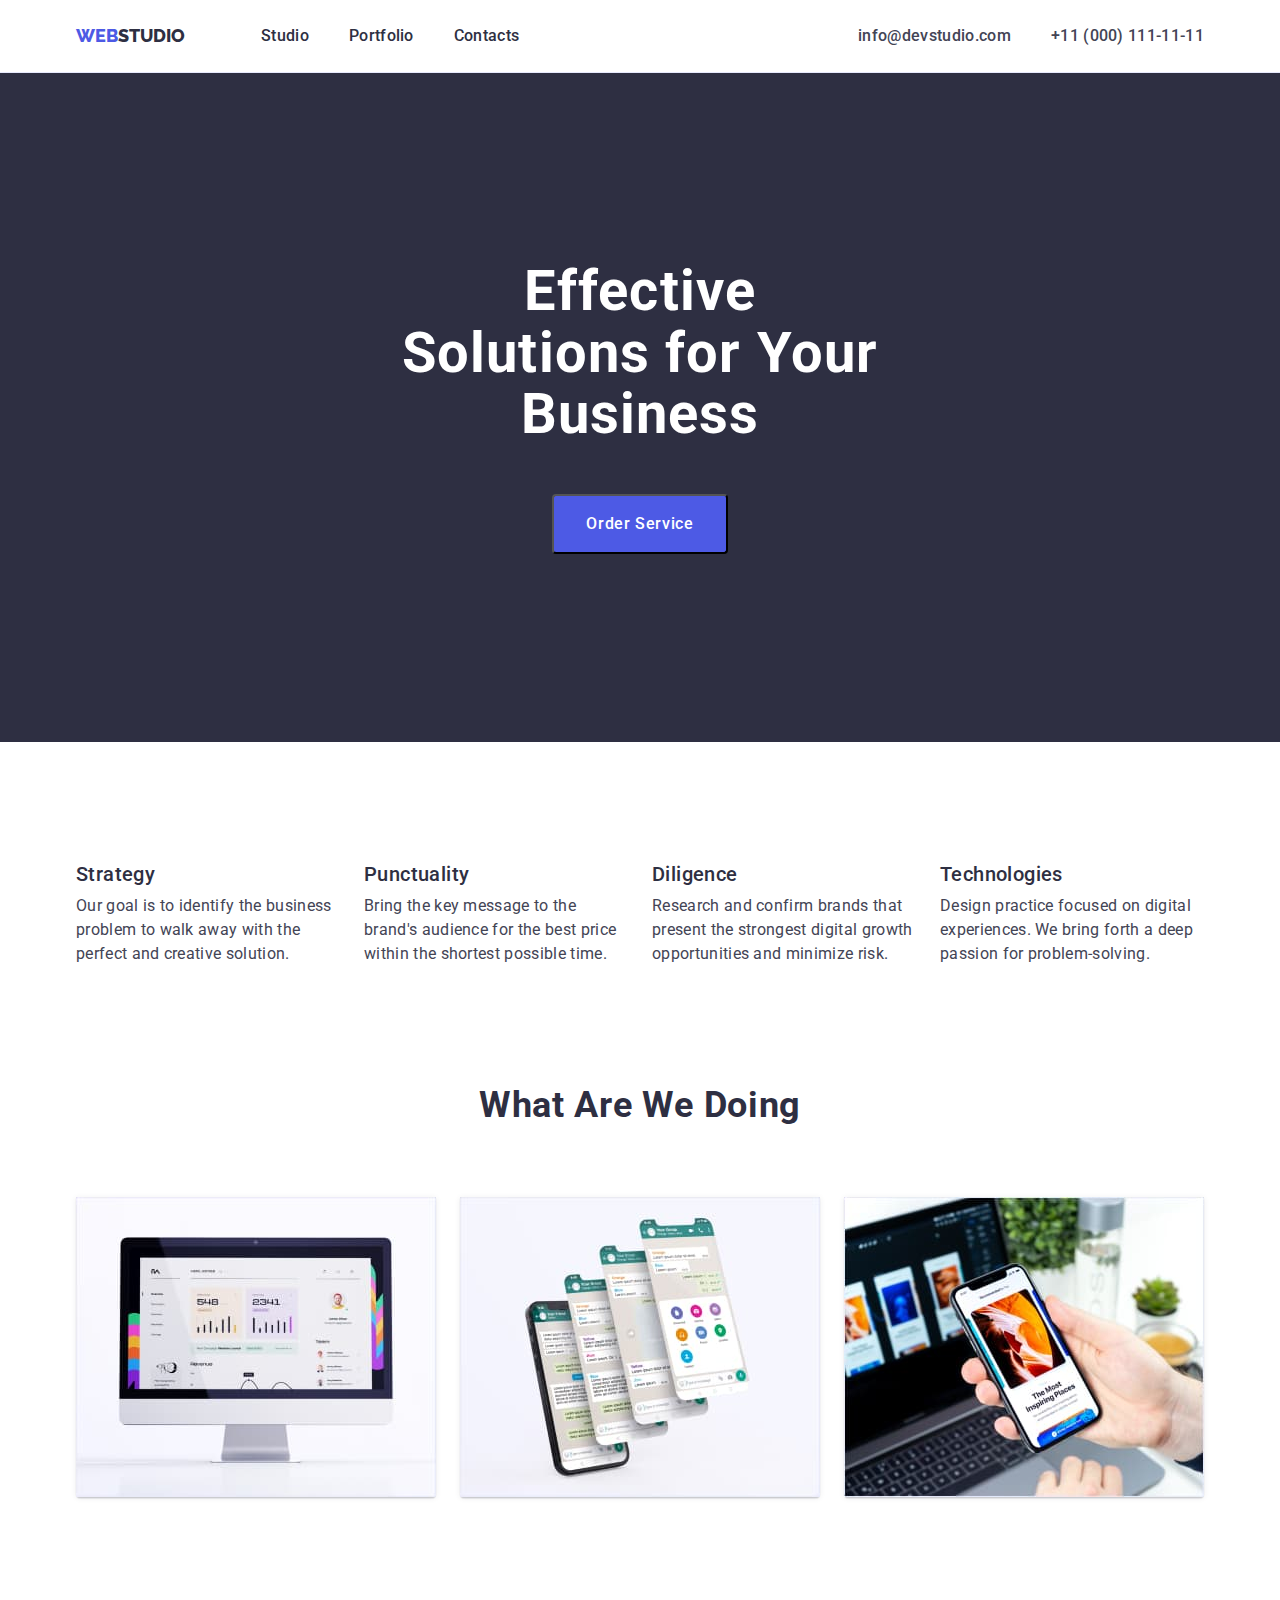
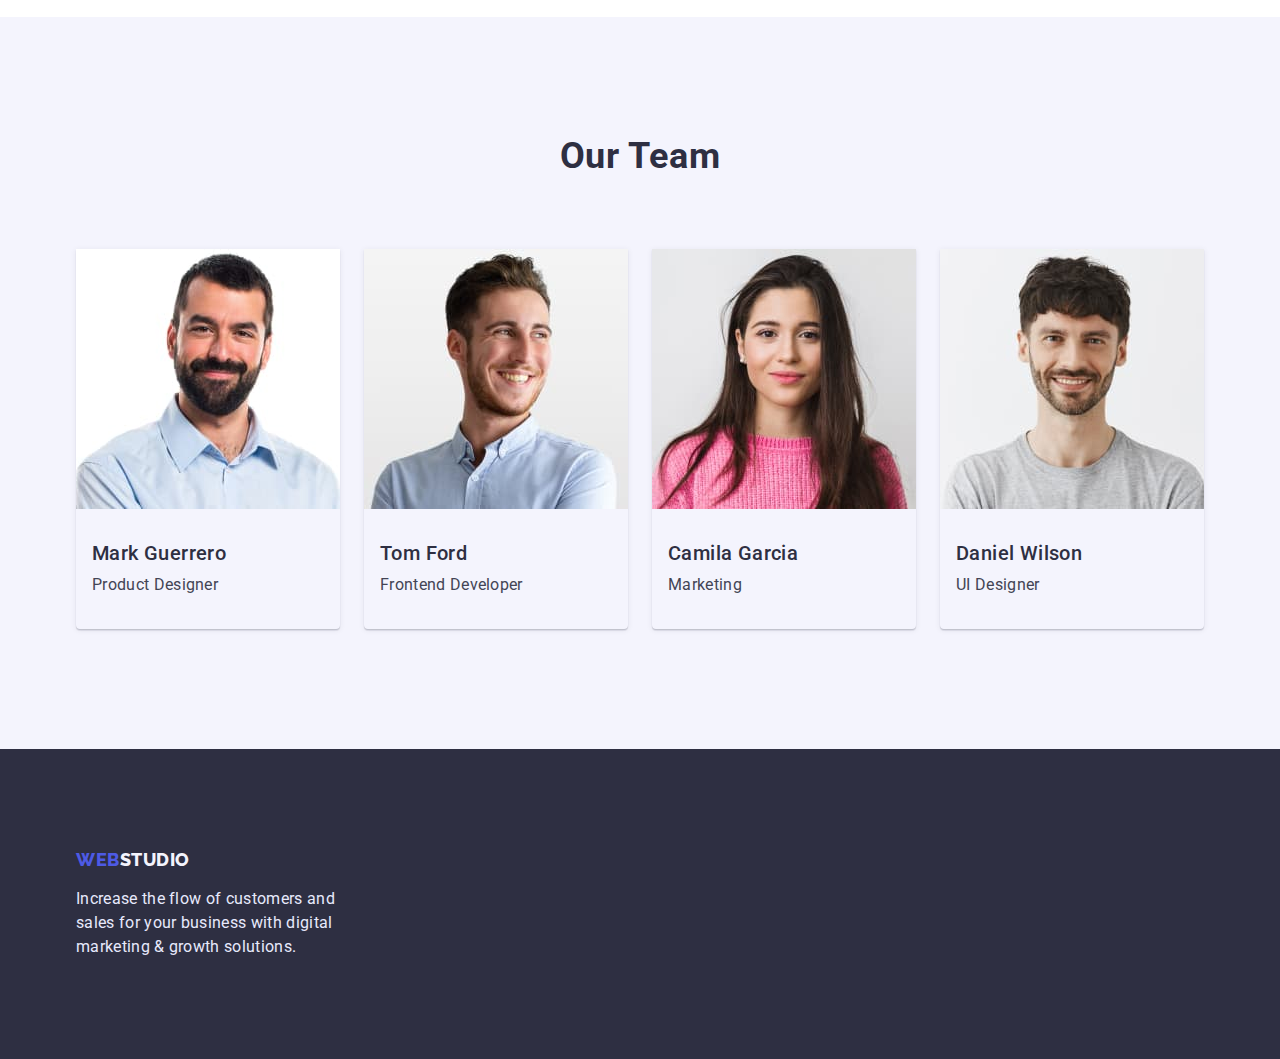
==== index.html @ 46879dd5 "Initial commit" ====
<!DOCTYPE html>
<html lang="en">
  <head>
    <meta charset="UTF-8" />
    <meta http-equiv="X-UA-Compatible" content="IE=edge" />
    <meta name="viewport" content="width=device-width, initial-scale=1.0" />
    <title>Document</title>
    
    <link rel="preconnect" href="https://fonts.googleapis.com" />
    <link rel="preconnect" href="https://fonts.gstatic.com" crossorigin />
    <link
      href="https://fonts.googleapis.com/css2?family=Raleway:wght@800&family=Roboto:wght@400;500;700&display=swap"
      rel="stylesheet"
    />
    <link
      rel="stylesheet"
      href="https://cdnjs.cloudflare.com/ajax/libs/modern-normalize/1.1.0/modern-normalize.min.css"
    />
    <link rel="stylesheet" href="./css/styles.css" />
  </head>
  <body>
    <header class="headert">
      <div class="container">
        <div class="div-flex">
          <nav class="navigation">
            
            <a href="./index.html" class="logo"><span>Web</span>Studio</a>

            <ul class="site-nav">
              <li class="nav-flex">
                <a class="nav" href="./index.html">Studio</a>
              </li>
              <li class="nav-flex">
                <a class="nav" href="./portfolio.html">Portfolio</a>
              </li>
              <li class="nav-flex"><a class="nav" href="">Contacts</a></li>
            </ul>
          
          <address class="holder">
            <ul class="address-list-item">
              <li class="nav-flex">
                <a class="address-list" href="mailto:info@devstudio.com"
                  >info@devstudio.com</a
                >
              </li>
              <li class="nav-flex">
                <a class="address-list-tel" href="tel:+110001111111"
                  >+11 (000) 111-11-11</a
                >
              </li>
            </ul>
          </address>
        </nav>
      </div>
    </header>
    <main>
      <section class="thumbnail">
        <div class="container">
        <h1 class="title">Effective Solutions for Your Business</h1>

        <button class="btn" type="button">Order Service</button>
        </div>
      </section>

      <section class="section">
        <div class="container">
          <h2 hidden>features</h2>

          <ul class="aside">
            <li class="excerpt">
              <h3 class="subject">Strategy</h3>
              <p class="item">
                Our goal is to identify the business problem to walk away with
                the perfect and creative solution.
              </p>
            </li>
            <li class="excerpt">
              <h3 class="subject">Punctuality</h3>
              <p class="item">
                Bring the key message to the brand's audience for the best price
                within the shortest possible time.
              </p>
            </li>
            <li class="excerpt">
              <h3 class="subject">Diligence</h3>
              <p class="item">
                Research and confirm brands that present the strongest digital
                growth opportunities and minimize risk.
              </p>
            </li>
            <li class="excerpt">
              <h3 class="subject">Technologies</h3>
              <p class="item">
                Design practice focused on digital experiences. We bring forth a
                deep passion for problem-solving.
              </p>
            </li>
          </ul>
        </div>
      </section>
      <section class="content">
        <div class="container">
          <h2 class="heading">What are we doing</h2>
          <ul class="pic">
            <li class="image">
              <img
                src="./images/photo1.jpg"
                alt="monitor of computer"
                width="360"
              />
            </li>
            <li class="image">
              <img
                src="./images/photo2.jpg"
                alt="step-by-step instructions for services"
                width="360"
              />
            </li>
            <li class="image">
              <img src="./images/photo3.jpg" alt="phone in hand" width="360" />
            </li>
          </ul>
        </div>
      </section>
      <section class="inner">
        <div class="container">
          <h2 class="heading medium">Our Team</h2>
          <ul class="picture">
            <li class="image">
              <img src="./images/img-1.jpg" alt="employee photo" width="264" />
              <div class="foto">
              <h3 class="headline">Mark Guerrero</h3>
              <p class="desc">Product Designer</p></div>
            </li>
            <li class="image">
              <img src="./images/img-2.jpg" alt="employee photo" width="264" />
              <div class="foto">
              <h3 class="headline">Tom Ford</h3>
              <p class="desc">Frontend Developer</p></div>
            </li>
            <li class="image">
              <img src="./images/img-3.jpg" alt="employee photo" width="264" />
              <div class="foto">
              <h3 class="headline">Camila Garcia</h3>
              <p class="desc">Marketing</p>
              </div>
            </li>
            <li class="image">
              <img src="./images/img-4.jpg" alt="employee photo" width="264" />
              <div class="foto">
              <h3 class="headline">Daniel Wilson</h3>
              <p class="desc">UI Designer</p></div>
            </li>
          </ul>
        </div>
      </section>
    </main>
    <footer class="footer">
      <div class="container">
        <div snippet>
        <a href="./index.html" class="logo-desc"><span>Web</span>Studio</a>
        <p class="items">
          Increase the flow of customers and sales for your business with
          digital marketing & growth solutions.
        </p>
        </div>
      </div>
    </footer>
  </body>
</html>
---- css/styles.css ----
a {
  text-decoration: none;
}
ul {
  margin: 0;
  padding: 0;
  list-style: 0;
}
h1,
h2,
h3,
h4,
p {
  margin: 0;
}
img {
  display: block;
  max-width: 100%;
  height: auto;
}
body {
  font-family: "Roboto", sans-serif;
  color: #434455;
  margin: 0;
}

.container {
  padding-left: 15px;
  padding-right: 15px;
  margin-left: auto;
  margin-right: auto;
  width: 1158px;
}
.headert {
  padding: 24px 0;
  border-bottom: 1px solid #e7e9fc;
}

/* ЛОГО */
.logo > span {
  font-family: "Raleway", sans-serif;
  font-size: 18px;
  line-height: 1.3;
  color: #4d5ae5;
  text-transform: uppercase;
  font-weight: 800;
  text-decoration: none;
}

.logo {
  font-family: "Raleway", sans-serif;
  font-size: 18px;
  line-height: 1.3;
  color: #2e2f42;
  text-transform: uppercase;
  font-weight: 800;
  text-decoration: none;
}

.site-nav {
  font-weight: 500;
  list-style-type: none;
  display: flex;
  margin-left: 76px;
}
.site-nav .nav {
  display: block;
}
.site-nav .nav-flex:not(:last-child) {
  margin-right: 40px;
}

.nav {
  font-size: 16px;
  line-height: 1.5;
  letter-spacing: 0.02em;
  color: #2e2f42;
  text-decoration: none;
}
.navigation {
  display: flex;
  text-align: center;
}
.nav:hover,
.nav:focus {
  color: #404bbf;
}
.address-list {
  text-decoration: none;
  color: #434455;
}
.address-list-tel {
  text-decoration: none;
  color: #434455;
}

.address-list-item {
  display: flex;
  font-size: 16px;
  line-height: 1.5;
  letter-spacing: 0.02em;
  list-style-type: none;
  font-style: normal;
  font-weight: 500;
  margin-top: 0;
  margin-bottom: 0;
  margin-left: auto;
}
.address-list-item .nav-flex + .nav-flex {
  margin-left: 40px;
}

.address-list:hover,
.address-list:focus {
  color: #404bbf;
}
.holder {
  margin-left: auto;
}
/* Секция Герой */
.title {
  font-weight: 700;
  font-size: 56px;
  letter-spacing: 0.02em;
  line-height: 1.1;
  color: #ffffff;
  width: 494px;
  margin: auto;
}
.thumbnail {
  text-align: center;
  background-color: #2e2f42;
  padding-bottom: 188px;
  padding-top: 188px;
}
button {
  font-family: inherit;
  cursor: pointer;
}
.btn:hover,
.btn:focus {
  background-color: #404bbf;
}
.btn-tiny {
  list-style-type: none;
  display: flex;
  justify-content: center;

  margin-bottom: 72px;
}
.btn-large {
  font-weight: 500;
  display: flex;
  align-items: center;
  text-align: center;
  letter-spacing: 0.04em;
  background: #f4f4fd;
  color: #4d5ae5;
  display: inline-block;
  border: 1px solid #e7e9fc;
  border-radius: 4px;
  min-width: 30px;
  padding: 12px 24px;
}
.btn-large:hover,
.btn-large:focus {
  background-color: #404bbf;
  color: #ffffff;
}
.btn {
  font-weight: 500;
  align-items: center;
  font-size: 16px;
  line-height: 1.5;
  letter-spacing: 0.04em;
  color: #ffffff;
  background: #4d5ae5;
  border-radius: 4px;
  padding: 16px 32px;
  display: inline-block;
  min-width: 169px;
  text-align: center;
  margin-top: 48px;
}
/* Секция1 */
.section {
  padding-top: 120px;
  padding-bottom: 120px;
}
.subject {
  font-weight: 500;
  font-size: 20px;
  line-height: 1.2;
  color: #2e2f42;
  letter-spacing: 0.02em;
  margin-bottom: 8px;
}
.item {
  font-size: 16px;
  line-height: 1.5;
  color: #434455;
  letter-spacing: 0.02em;
  list-style-type: none;
  margin-top: 0;

  width: 264px;
}
.aside {
  list-style-type: none;

  display: flex;
}
.excerpt {
  margin-right: 24px;
}
.excerpt:last-child {
  margin-right: 0px;
}
/* Секция2 */
.heading {
  font-weight: 700;
  font-size: 36px;
  line-height: 1.1;
  text-align: center;
  text-transform: capitalize;
  color: #2e2f42;
  letter-spacing: 0.02em;
  margin-bottom: 72px;
  margin-top: 0;
}
.content {
  padding-bottom: 120px;
}
.pic {
  list-style-type: none;

  display: flex;
  flex-wrap: wrap;
}
.image {
  box-shadow: 0px 1px 6px rgba(46, 47, 66, 0.08),
    0px 1px 1px rgba(46, 47, 66, 0.16), 0px 2px 1px rgba(46, 47, 66, 0.08);
  border-radius: 0px 0px 4px 4px;
  margin-right: 24px;
}
.image:last-child {
  margin-right: 0px;
}
/* Секция3 */
.thumb {
  text-decoration: none;
}

.headline {
  font-weight: 500;
  font-size: 20px;
  line-height: 1.2;
  letter-spacing: 0.02em;
  color: #2e2f42;

  margin-bottom: 8px;
}

.desc {
  font-size: 16px;
  line-height: 1.5;
  letter-spacing: 0.02em;
  list-style-type: none;
  color: #434455;
  margin: 0;
}
.picture {
  list-style-type: none;
  margin-top: 0;

  display: flex;
}
.inner {
  padding-bottom: 120px;
  padding-top: 120px;
  background: #f4f4fd;
}
.foto {
  padding: 32px 16px 32px 16px;
}
/* Футер */
.logo-desc {
  font-family: "Raleway", sans-serif;
  font-weight: 800;
  font-size: 18px;
  line-height: 1.2;
  display: flex;
  align-items: center;
  letter-spacing: 0.03em;
  text-transform: uppercase;
  color: #f4f4fd;
  background-color: #2e2f42;
  text-decoration: none;
  display: inline-block;

  margin-bottom: 16px;
}
.logo-desc > span {
  font-family: "Raleway", sans-serif;
  font-style: normal;
  font-weight: 800;
  font-size: 18px;
  line-height: 1.2;
  align-items: center;
  letter-spacing: 0.03em;
  text-transform: uppercase;
  color: #4d5ae5;
  text-decoration: none;

  margin-bottom: 16px;
}
.footer {
  padding-top: 100px;
  padding-bottom: 100px;
  background-color: #2e2f42;
}
.items {
  color: #e7e9fc;
  background-color: #2e2f42;
  font-size: 16px;
  line-height: 1.5;
  letter-spacing: 0.02em;
  margin-top: 0px;

  width: 264px;
}
.snippet {
  width: 264px;
}
/* Portfolio */

.item-list {
  width: 360px;
  margin-bottom: 48px;
  margin-right: 24px;
  border-left: 1px solid #e7e9fc;
  border-right: 1px solid #e7e9fc;
  border-bottom: 1px solid #e7e9fc;
}
.item-list:nth-child(3n) {
  margin-right: 0px;
}
.item-list:nth-child(n + 7) {
  margin-bottom: 0;
}
.control {
  padding-top: 96px;
  padding-bottom: 120px;
}
.wide {
  margin-right: 24px;
}
.wide:last-child {
  margin-right: 0px;
}
.huge {
  padding: 32px 16px;
}
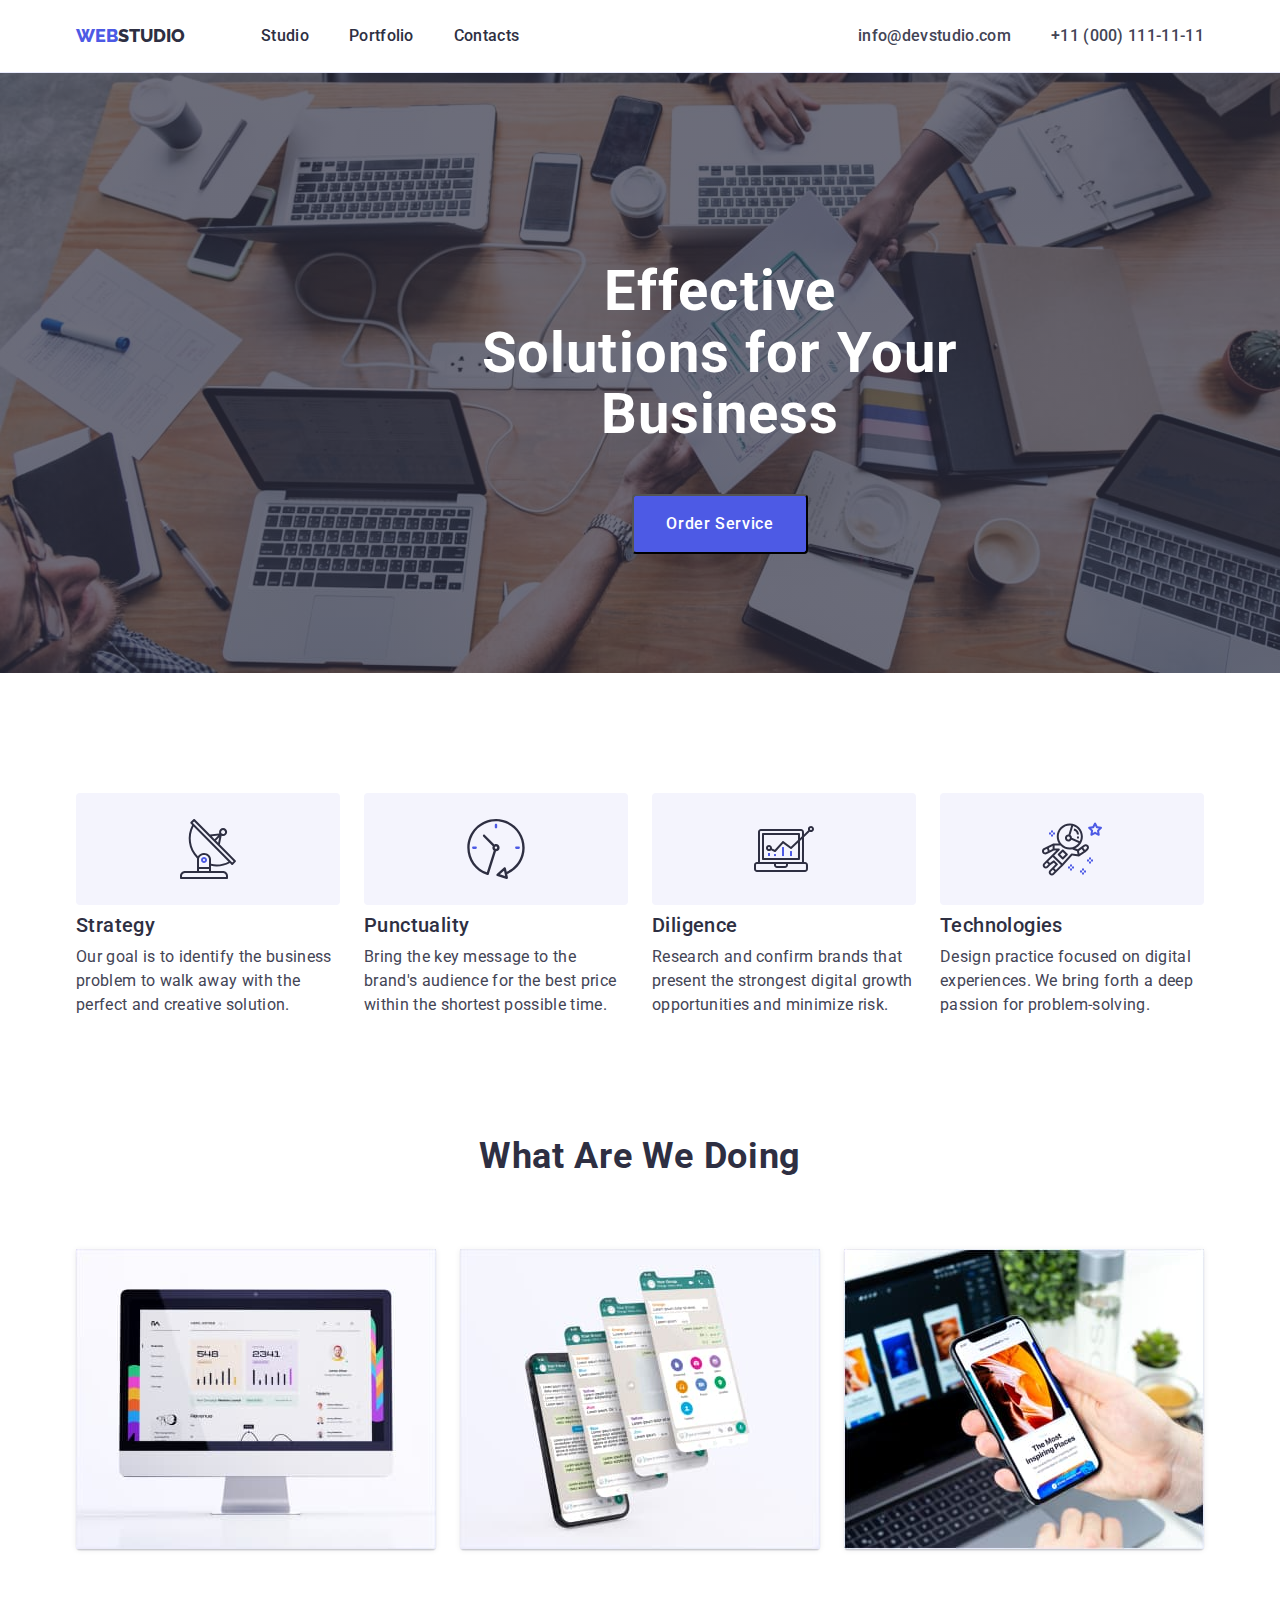
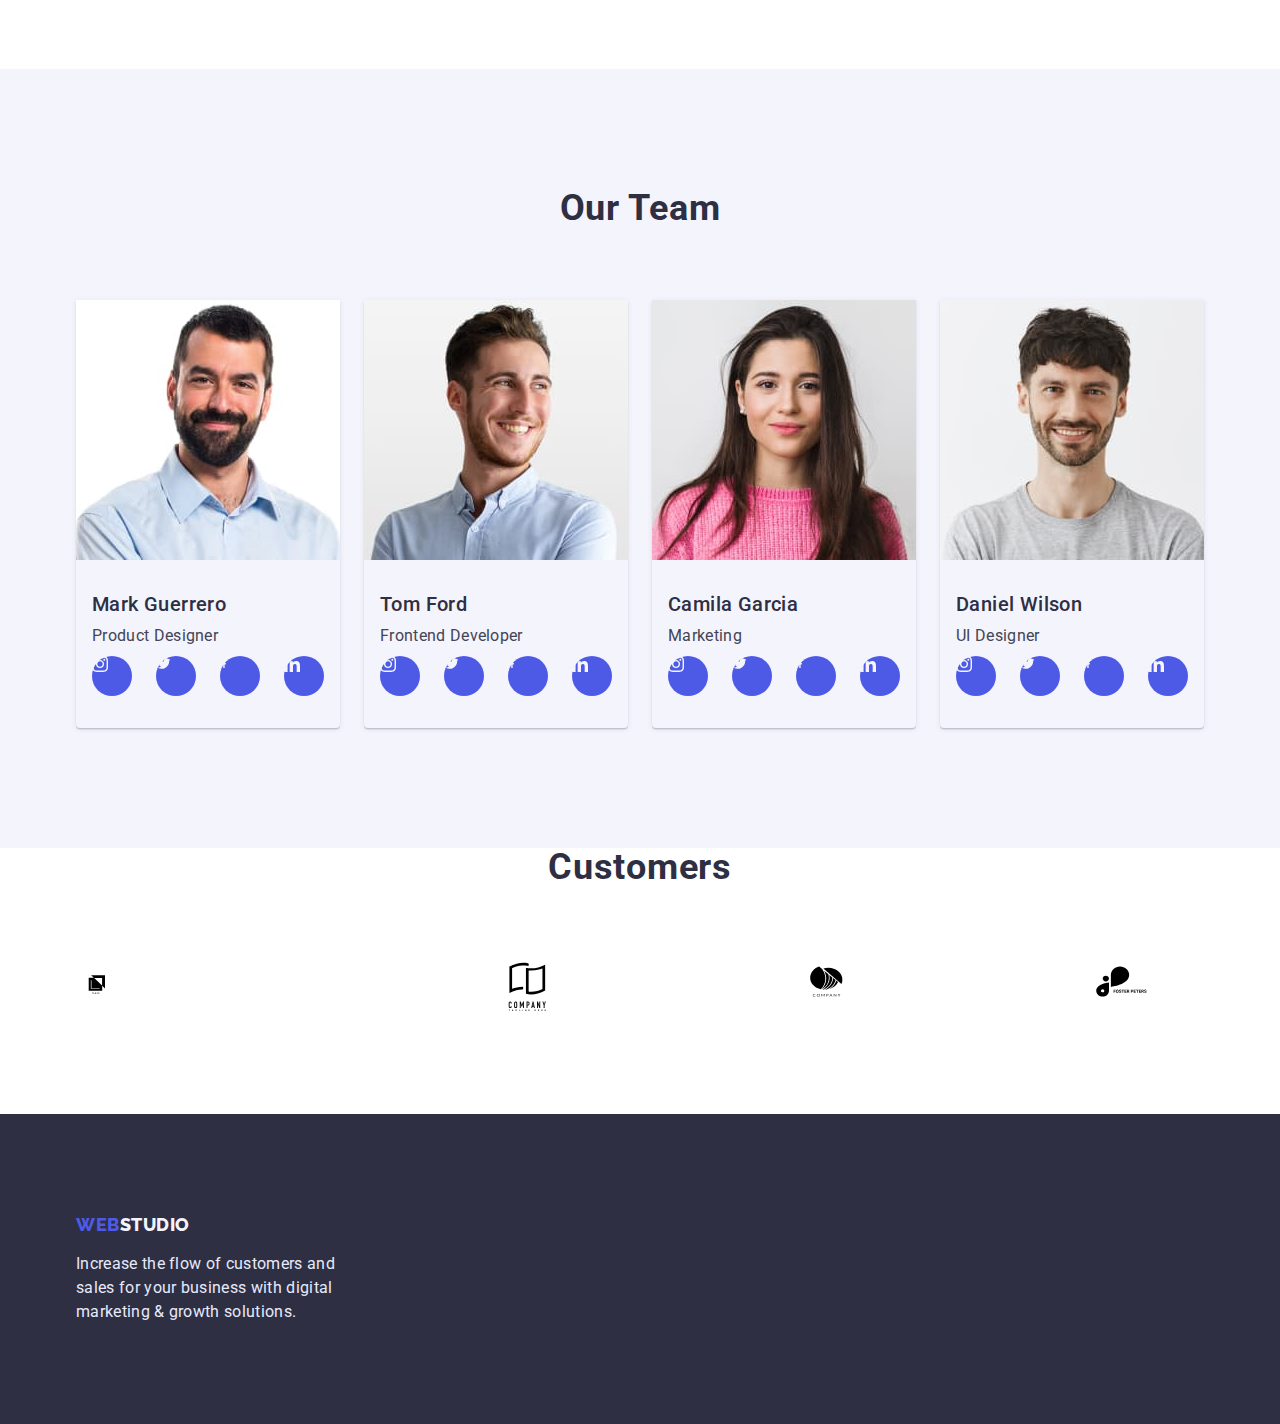
==== commit d2ecaa2c: "-" ====
--- a/index.html
+++ b/index.html
@@ -5,7 +5,7 @@
     <meta http-equiv="X-UA-Compatible" content="IE=edge" />
     <meta name="viewport" content="width=device-width, initial-scale=1.0" />
     <title>Document</title>
-    
+
     <link rel="preconnect" href="https://fonts.googleapis.com" />
     <link rel="preconnect" href="https://fonts.gstatic.com" crossorigin />
     <link
@@ -23,7 +23,6 @@
       <div class="container">
         <div class="div-flex">
           <nav class="navigation">
-            
             <a href="./index.html" class="logo"><span>Web</span>Studio</a>
 
             <ul class="site-nav">
@@ -35,30 +34,31 @@
               </li>
               <li class="nav-flex"><a class="nav" href="">Contacts</a></li>
             </ul>
-          
-          <address class="holder">
-            <ul class="address-list-item">
-              <li class="nav-flex">
-                <a class="address-list" href="mailto:info@devstudio.com"
-                  >info@devstudio.com</a
-                >
-              </li>
-              <li class="nav-flex">
-                <a class="address-list-tel" href="tel:+110001111111"
-                  >+11 (000) 111-11-11</a
-                >
-              </li>
-            </ul>
-          </address>
-        </nav>
+
+            <address class="holder">
+              <ul class="address-list-item">
+                <li class="nav-flex">
+                  <a class="address-list" href="mailto:info@devstudio.com"
+                    >info@devstudio.com</a
+                  >
+                </li>
+                <li class="nav-flex">
+                  <a class="address-list-tel" href="tel:+110001111111"
+                    >+11 (000) 111-11-11</a
+                  >
+                </li>
+              </ul>
+            </address>
+          </nav>
+        </div>
       </div>
     </header>
     <main>
       <section class="thumbnail">
         <div class="container">
-        <h1 class="title">Effective Solutions for Your Business</h1>
-
-        <button class="btn" type="button">Order Service</button>
+          <h1 class="title">Effective Solutions for Your Business</h1>
+
+          <button class="btn" type="button">Order Service</button>
         </div>
       </section>
 
@@ -68,6 +68,11 @@
 
           <ul class="aside">
             <li class="excerpt">
+              <div class="avatar">
+                <svg class="avatar-icon">
+                  <use href="./images/icons.svg#icon-antenna"></use>
+                </svg>
+              </div>
               <h3 class="subject">Strategy</h3>
               <p class="item">
                 Our goal is to identify the business problem to walk away with
@@ -75,6 +80,11 @@
               </p>
             </li>
             <li class="excerpt">
+              <div class="avatar">
+                <svg class="avatar-icon">
+                  <use href="./images/icons.svg#icon-clock"></use>
+                </svg>
+              </div>
               <h3 class="subject">Punctuality</h3>
               <p class="item">
                 Bring the key message to the brand's audience for the best price
@@ -82,6 +92,11 @@
               </p>
             </li>
             <li class="excerpt">
+              <div class="avatar">
+                <svg class="avatar-icon">
+                  <use href="./images/icons.svg#icon-diagram"></use>
+                </svg>
+              </div>
               <h3 class="subject">Diligence</h3>
               <p class="item">
                 Research and confirm brands that present the strongest digital
@@ -89,6 +104,11 @@
               </p>
             </li>
             <li class="excerpt">
+              <div class="avatar">
+                <svg class="avatar-icon">
+                  <use href="./images/icons.svg#icon-astronaut"></use>
+                </svg>
+              </div>
               <h3 class="subject">Technologies</h3>
               <p class="item">
                 Design practice focused on digital experiences. We bring forth a
@@ -129,27 +149,223 @@
             <li class="image">
               <img src="./images/img-1.jpg" alt="employee photo" width="264" />
               <div class="foto">
-              <h3 class="headline">Mark Guerrero</h3>
-              <p class="desc">Product Designer</p></div>
+                <h3 class="headline">Mark Guerrero</h3>
+                <p class="desc">Product Designer</p>
+              </div>
+              <ul class="userpic">
+                <li class="userpic-item-list">
+                  <a href="" class="userpic-item">
+                    <svg class="userpic-list" width="16px" height="16px">
+                      <use href="./images/icons.svg#icon-instagram"></use>
+                    </svg>
+                  </a>
+                </li>
+                <li class="userpic-item-list">
+                  <a href="" class="userpic-item">
+                    <svg class="userpic-list" width="16px" height="13px">
+                      <use href="./images/icons.svg#icon-twitter"></use>
+                    </svg>
+                  </a>
+                </li>
+                <li class="userpic-item-list">
+                  <a href="" class="userpic-item">
+                    <svg class="userpic-list" width="8px" height="16px">
+                      <use href="./images/icons.svg#icon-facebook"></use>
+                    </svg>
+                  </a>
+                </li>
+                <li class="userpic-item-list">
+                  <a href="" class="userpic-item">
+                    <svg class="userpic-list" width="16px" height="16px">
+                      <use href="./images/icons.svg#icon-linkedin"></use>
+                    </svg>
+                  </a>
+                </li>
+              </ul>
             </li>
             <li class="image">
               <img src="./images/img-2.jpg" alt="employee photo" width="264" />
               <div class="foto">
-              <h3 class="headline">Tom Ford</h3>
-              <p class="desc">Frontend Developer</p></div>
+                <h3 class="headline">Tom Ford</h3>
+                <p class="desc">Frontend Developer</p>
+              </div>
+              <ul class="userpic">
+                <li class="userpic-item-list">
+                  <a href="" class="userpic-item">
+                    <svg class="userpic-list" width="16px" height="16px">
+                      <use href="./images/icons.svg#icon-instagram "></use>
+                    </svg>
+                  </a>
+                </li>
+                <li class="userpic-item-list">
+                  <a href="" class="userpic-item">
+                    <svg class="userpic-list" width="16px" height="13px">
+                      <use href="./images/icons.svg#icon-twitter"></use>
+                    </svg>
+                  </a>
+                </li>
+                <li class="userpic-item-list">
+                  <a href="" class="userpic-item">
+                    <svg class="userpic-list" width="8px" height="16px">
+                      <use href="./images/icons.svg#icon-facebook"></use>
+                    </svg>
+                  </a>
+                </li>
+                <li class="userpic-item-list">
+                  <a href="" class="userpic-item">
+                    <svg class="userpic-list" width="16px" height="16px">
+                      <use href="./images/icons.svg#icon-linkedin"></use>
+                    </svg>
+                  </a>
+                </li>
+              </ul>
             </li>
             <li class="image">
               <img src="./images/img-3.jpg" alt="employee photo" width="264" />
               <div class="foto">
-              <h3 class="headline">Camila Garcia</h3>
-              <p class="desc">Marketing</p>
-              </div>
+                <h3 class="headline">Camila Garcia</h3>
+                <p class="desc">Marketing</p>
+              </div>
+              <ul class="userpic">
+                <li class="userpic-item-list">
+                  <a href="" class="userpic-item">
+                    <svg class="userpic-list" width="16px" height="16px">
+                      <use href="./images/icons.svg#icon-instagram"></use>
+                    </svg>
+                  </a>
+                </li>
+                <li class="userpic-item-list">
+                  <a href="" class="userpic-item">
+                    <svg class="userpic-list" width="16px" height="13px">
+                      <use href="./images/icons.svg#icon-twitter"></use>
+                    </svg>
+                  </a>
+                </li>
+                <li class="userpic-item-list">
+                  <a href="" class="userpic-item">
+                    <svg class="userpic-list" width="8px" height="16px">
+                      <use href="./images/icons.svg#icon-facebook"></use>
+                    </svg>
+                  </a>
+                </li>
+                <li class="userpic-item-list">
+                  <a href="" class="userpic-item">
+                    <svg class="userpic-list" width="16px" height="16px">
+                      <use href="./images/icons.svg#icon-linkedin"></use>
+                    </svg>
+                  </a>
+                </li>
+              </ul>
             </li>
             <li class="image">
               <img src="./images/img-4.jpg" alt="employee photo" width="264" />
               <div class="foto">
-              <h3 class="headline">Daniel Wilson</h3>
-              <p class="desc">UI Designer</p></div>
+                <h3 class="headline">Daniel Wilson</h3>
+                <p class="desc">UI Designer</p>
+              </div>
+              <ul class="userpic">
+                <li class="userpic-item-list">
+                  <a href="" class="userpic-item">
+                    <svg class="userpic-list" width="16px" height="16px">
+                      <use href="./images/icons.svg#icon-instagram"></use>
+                    </svg>
+                  </a>
+                </li>
+                <li class="userpic-item-list">
+                  <a href="" class="userpic-item">
+                    <svg class="userpic-list" width="16px" height="13px">
+                      <use href="./images/icons.svg#icon-twitter"></use>
+                    </svg>
+                  </a>
+                </li>
+                <li class="userpic-item-list">
+                  <a href="" class="userpic-item">
+                    <svg class="userpic-list" width="8px" height="16px">
+                      <use href="./images/icons.svg#icon-facebook"></use>
+                    </svg>
+                  </a>
+                </li>
+                <li class="userpic-item-list">
+                  <a href="" class="userpic-item">
+                    <svg class="userpic-list" width="16px" height="16px">
+                      <use href="./images/icons.svg#icon-linkedin"></use>
+                    </svg>
+                  </a>
+                </li>
+              </ul>
+            </li>
+          </ul>
+        </div>
+      </section>
+      <section>
+        <div class="container">
+          <h2 class="heading">Customers</h2>
+          <ul class="icons">
+            <li class="icons-list">
+              <a href="" class="icons-item">
+                <svg class="icons-item-list">
+                  <use
+                    href="./images/icons.svg#icon-Logo-first"
+                    width="41px"
+                    height="47px"
+                  ></use>
+                </svg>
+              </a>
+            </li>
+            <li>
+              <a href="" class="icons-item">
+                <svg class="icons-item-list">
+                  <use
+                    href="./images/icons.svg#icon-Logo-second"
+                    wigth="40px"
+                    height="52px"
+                  ></use>
+                </svg>
+              </a>
+            </li>
+            <li>
+              <a href="" class="icons-item">
+                <svg class="icons-item-list">
+                  <use
+                    href="./images/icons.svg#icon-Logo-third"
+                    wigth="44px"
+                    height="41px"
+                  ></use>
+                </svg>
+              </a>
+            </li>
+            <li>
+              <a href="" class="icons-item">
+                <svg class="icons-item-list">
+                  <use
+                    href="./images/icons.svg#icon-Logo-fourth"
+                    wigth="84px"
+                    height="41px"
+                  ></use>
+                </svg>
+              </a>
+            </li>
+            <li>
+              <a href="" class="icons-item">
+                <svg class="icons-item-list">
+                  <use
+                    href="./images/icons.svg#icon-Logo-fifth"
+                    wigth="63px"
+                    height="45px"
+                  ></use>
+                </svg>
+              </a>
+            </li>
+            <li>
+              <a href="" class="icons-item">
+                <svg class="icons-item-list">
+                  <use
+                    href="./images/icons.svg#icon-Logo-sixth"
+                    wigth="94px"
+                    height="44px"
+                  ></use>
+                </svg>
+              </a>
             </li>
           </ul>
         </div>
@@ -158,11 +374,11 @@
     <footer class="footer">
       <div class="container">
         <div snippet>
-        <a href="./index.html" class="logo-desc"><span>Web</span>Studio</a>
-        <p class="items">
-          Increase the flow of customers and sales for your business with
-          digital marketing & growth solutions.
-        </p>
+          <a href="./index.html" class="logo-desc"><span>Web</span>Studio</a>
+          <p class="items">
+            Increase the flow of customers and sales for your business with
+            digital marketing & growth solutions.
+          </p>
         </div>
       </div>
     </footer>
--- a/css/styles.css
+++ b/css/styles.css
@@ -128,6 +128,16 @@
   margin: auto;
 }
 .thumbnail {
+  background-size: cover;
+  height: 600px;
+  min-width: 1440px;
+  background-image: linear-gradient(
+      rgba(46, 47, 66, 0.7),
+      rgba(46, 47, 66, 0.7)
+    ),
+    url("../images/people-office.jpg");
+  margin-left: auto;
+  margin-right: auto;
   text-align: center;
   background-color: #2e2f42;
   padding-bottom: 188px;
@@ -202,20 +212,32 @@
   letter-spacing: 0.02em;
   list-style-type: none;
   margin-top: 0;
-
   width: 264px;
 }
 .aside {
   list-style-type: none;
-
-  display: flex;
-}
+  display: flex;
+}
+
 .excerpt {
   margin-right: 24px;
 }
 .excerpt:last-child {
   margin-right: 0px;
 }
+.avatar {
+  display: flex;
+  justify-content: center;
+  padding: 24px 100px;
+  background: #f4f4fd;
+  border-radius: 4px;
+  margin-bottom: 8px;
+}
+.avatar-icon {
+  width: 60px;
+  height: 64px;
+}
+
 /* Секция2 */
 .heading {
   font-weight: 700;
@@ -247,6 +269,30 @@
   margin-right: 0px;
 }
 /* Секция3 */
+.userpic {
+  display: flex;
+  padding: 0;
+  margin: 0;
+  list-style: none;
+  margin-bottom: 32px;
+  gap: 24px;
+  justify-content: center;
+  align-items: center;
+}
+.userpic-item-list {
+  height: 40px;
+  width: 40px;
+  background: #4d5ae5;
+  border-radius: 50%;
+}
+.userpic-item {
+  display: block;
+  width: 100%;
+  height: 100%;
+  justify-content: center;
+}
+.userpic-list {
+}
 .thumb {
   text-decoration: none;
 }
@@ -268,6 +314,7 @@
   list-style-type: none;
   color: #434455;
   margin: 0;
+  margin-bottom: 8px;
 }
 .picture {
   list-style-type: none;
@@ -281,7 +328,23 @@
   background: #f4f4fd;
 }
 .foto {
-  padding: 32px 16px 32px 16px;
+  padding: 32px 16px 0px 16px;
+}
+/* Секция 4 */
+.icons {
+  display: flex;
+  list-style: none;
+  margin: 0;
+  padding: 0;
+}
+.icons-list {
+  gap: 24px;
+}
+.icons-item {
+  /* width: 100%;
+  height: 100%; */
+  width: 168px;
+  height: 88px;
 }
 /* Футер */
 .logo-desc {
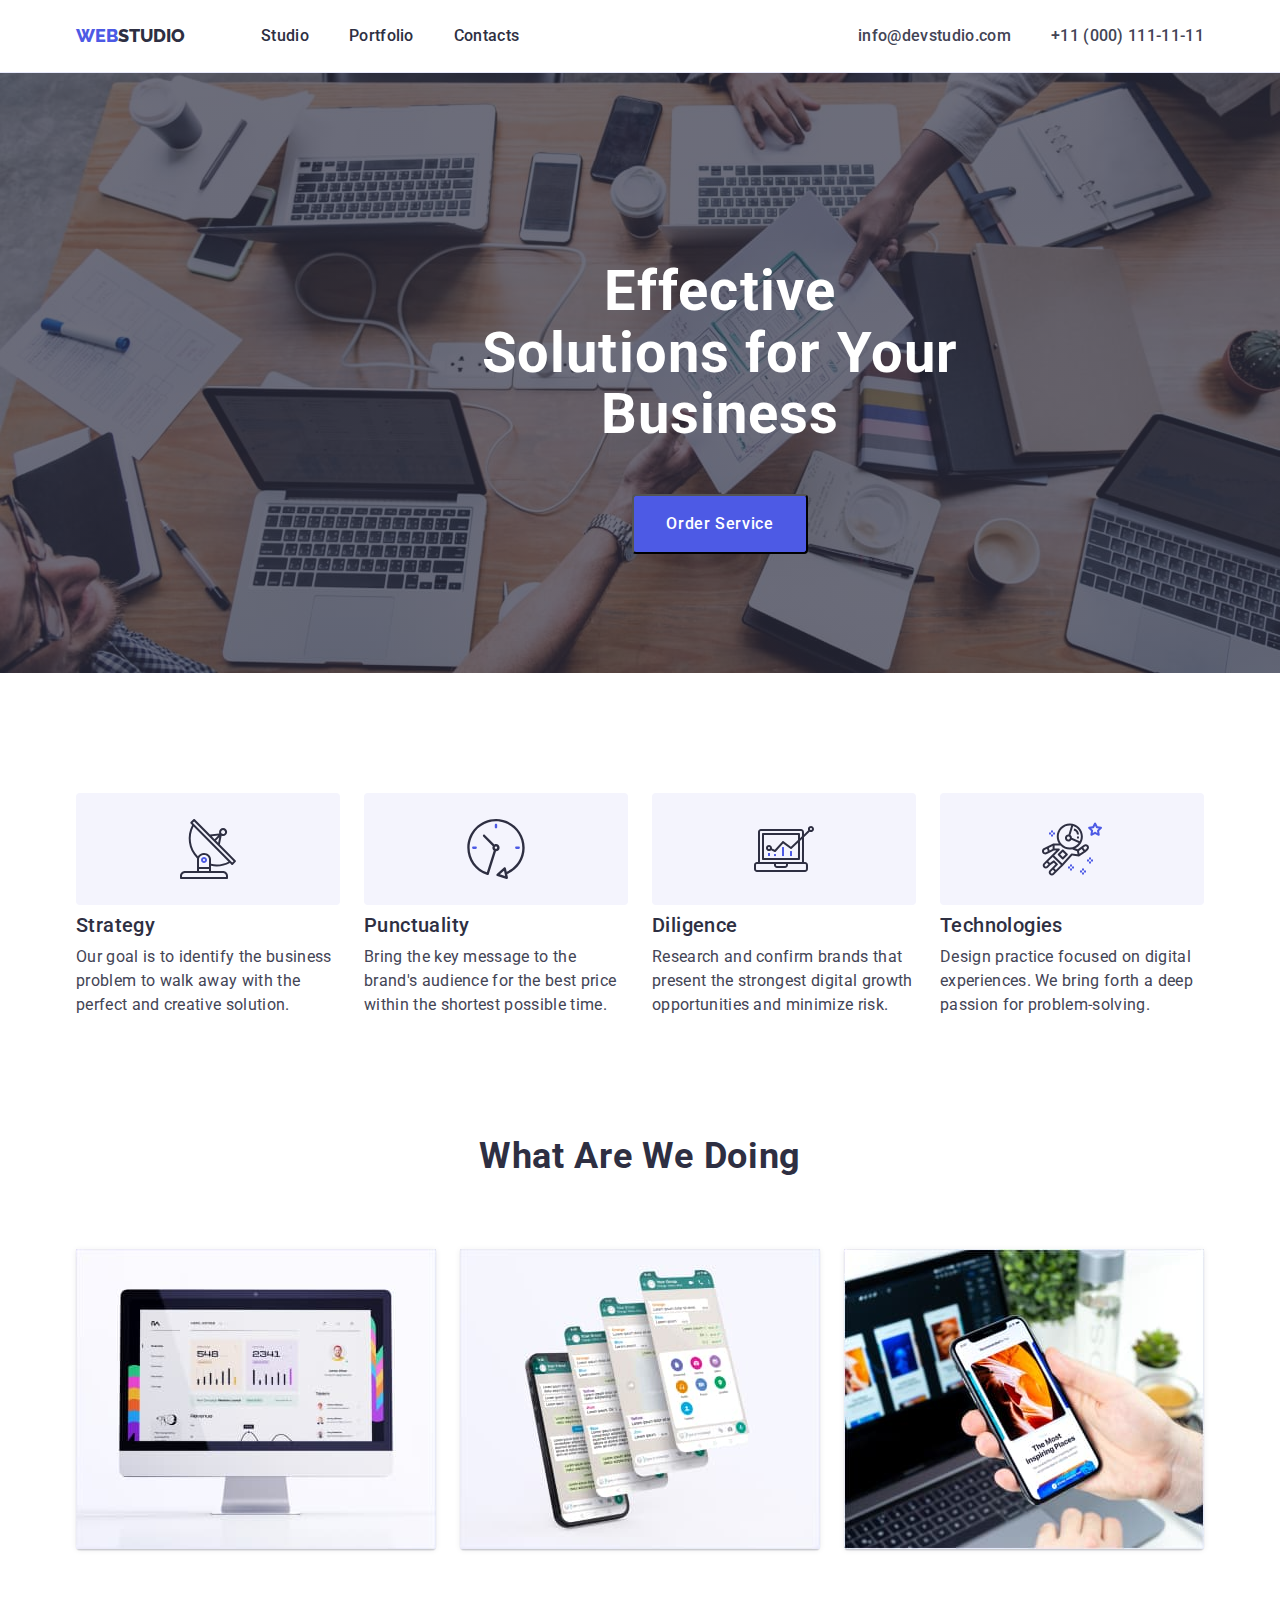
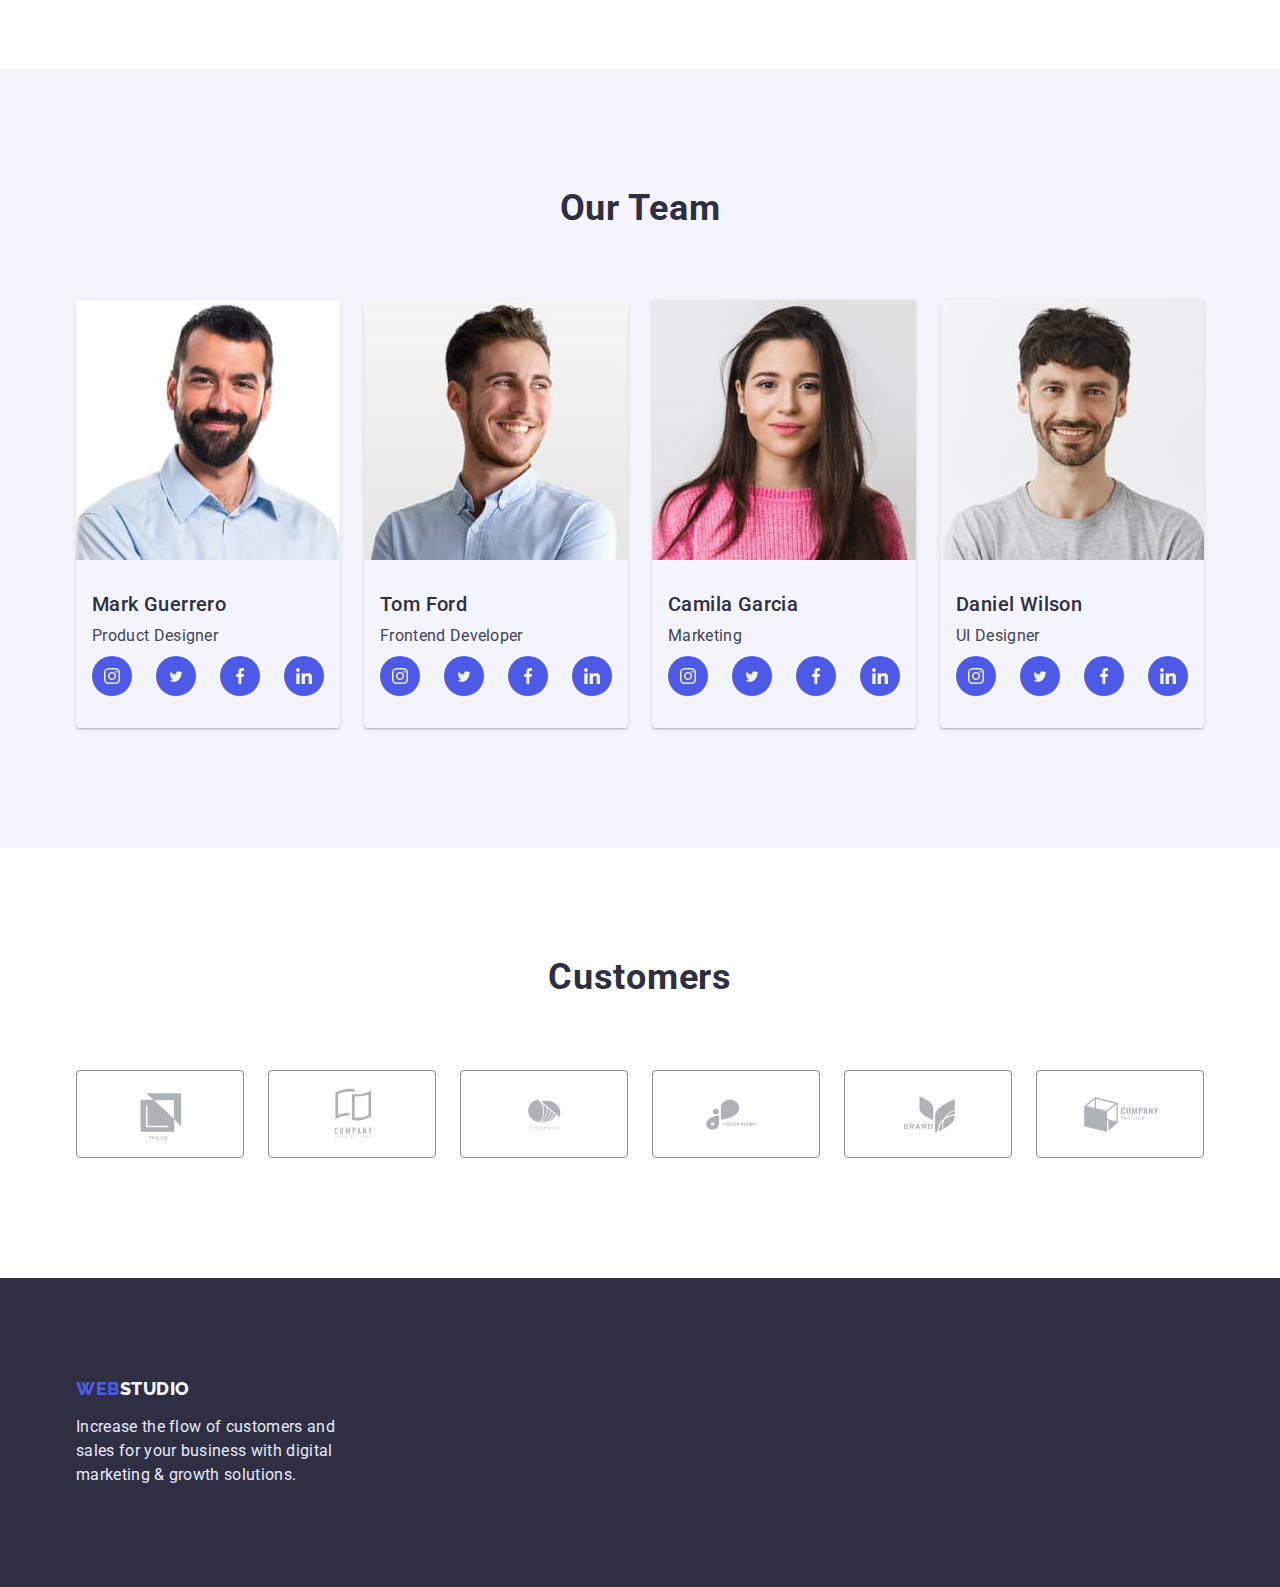
==== commit 3224e3aa: "+" ====
--- a/index.html
+++ b/index.html
@@ -297,73 +297,52 @@
           </ul>
         </div>
       </section>
-      <section>
+      <section class="content-last">
         <div class="container">
           <h2 class="heading">Customers</h2>
           <ul class="icons">
             <li class="icons-list">
               <a href="" class="icons-item">
-                <svg class="icons-item-list">
-                  <use
-                    href="./images/icons.svg#icon-Logo-first"
-                    width="41px"
-                    height="47px"
-                  ></use>
-                </svg>
-              </a>
-            </li>
-            <li>
-              <a href="" class="icons-item">
-                <svg class="icons-item-list">
+                <svg class="icons-item-list" width="104px" height="56px">
+                  <use href="./images/icons.svg#icon-Logo-first"></use>
+                </svg>
+              </a>
+            </li>
+            <li class="icons-list">
+              <a href="" class="icons-item">
+                <svg class="icons-item-list" wigth="40px" height="56px">
                   <use
                     href="./images/icons.svg#icon-Logo-second"
-                    wigth="40px"
                     height="52px"
                   ></use>
                 </svg>
               </a>
             </li>
-            <li>
-              <a href="" class="icons-item">
-                <svg class="icons-item-list">
-                  <use
-                    href="./images/icons.svg#icon-Logo-third"
-                    wigth="44px"
-                    height="41px"
-                  ></use>
-                </svg>
-              </a>
-            </li>
-            <li>
-              <a href="" class="icons-item">
-                <svg class="icons-item-list">
-                  <use
-                    href="./images/icons.svg#icon-Logo-fourth"
-                    wigth="84px"
-                    height="41px"
-                  ></use>
-                </svg>
-              </a>
-            </li>
-            <li>
-              <a href="" class="icons-item">
-                <svg class="icons-item-list">
-                  <use
-                    href="./images/icons.svg#icon-Logo-fifth"
-                    wigth="63px"
-                    height="45px"
-                  ></use>
-                </svg>
-              </a>
-            </li>
-            <li>
-              <a href="" class="icons-item">
-                <svg class="icons-item-list">
-                  <use
-                    href="./images/icons.svg#icon-Logo-sixth"
-                    wigth="94px"
-                    height="44px"
-                  ></use>
+            <li class="icons-list">
+              <a href="" class="icons-item">
+                <svg class="icons-item-list" wigth="44px" height="41px">
+                  <use href="./images/icons.svg#icon-Logo-third"></use>
+                </svg>
+              </a>
+            </li>
+            <li class="icons-list">
+              <a href="" class="icons-item">
+                <svg class="icons-item-list" wigth="84px" height="41px">
+                  <use href="./images/icons.svg#icon-Logo-fourth"></use>
+                </svg>
+              </a>
+            </li>
+            <li class="icons-list">
+              <a href="" class="icons-item">
+                <svg class="icons-item-list" wigth="63px" height="45px">
+                  <use href="./images/icons.svg#icon-Logo-fifth"></use>
+                </svg>
+              </a>
+            </li>
+            <li class="icons-list">
+              <a href="" class="icons-item">
+                <svg class="icons-item-list" wigth="94px" height="44px">
+                  <use href="./images/icons.svg#icon-Logo-sixth"></use>
                 </svg>
               </a>
             </li>
--- a/css/styles.css
+++ b/css/styles.css
@@ -286,12 +286,21 @@
   border-radius: 50%;
 }
 .userpic-item {
-  display: block;
+  display: flex;
   width: 100%;
   height: 100%;
   justify-content: center;
+  align-items: center;
 }
 .userpic-list {
+  width: 100%;
+}
+.userpic-item-list:hover,
+.userpic-item-list:focus {
+  background: #404bbf;
+}
+.content-last {
+  margin-top: 110px;
 }
 .thumb {
   text-decoration: none;
@@ -336,16 +345,28 @@
   list-style: none;
   margin: 0;
   padding: 0;
+  gap: 24px;
 }
 .icons-list {
-  gap: 24px;
-}
-.icons-item {
-  /* width: 100%;
-  height: 100%; */
+  display: flex;
   width: 168px;
   height: 88px;
-}
+  border: 1px solid #8e8f99;
+  border-radius: 4px;
+  margin-bottom: 120px;
+}
+.icons-item {
+  display: flex;
+  width: 100%;
+  height: 100%;
+  justify-content: center;
+  align-items: center;
+  padding: 16px 32px;
+}
+.icons-item-list {
+  fill: #afb1b8;
+}
+
 /* Футер */
 .logo-desc {
   font-family: "Raleway", sans-serif;
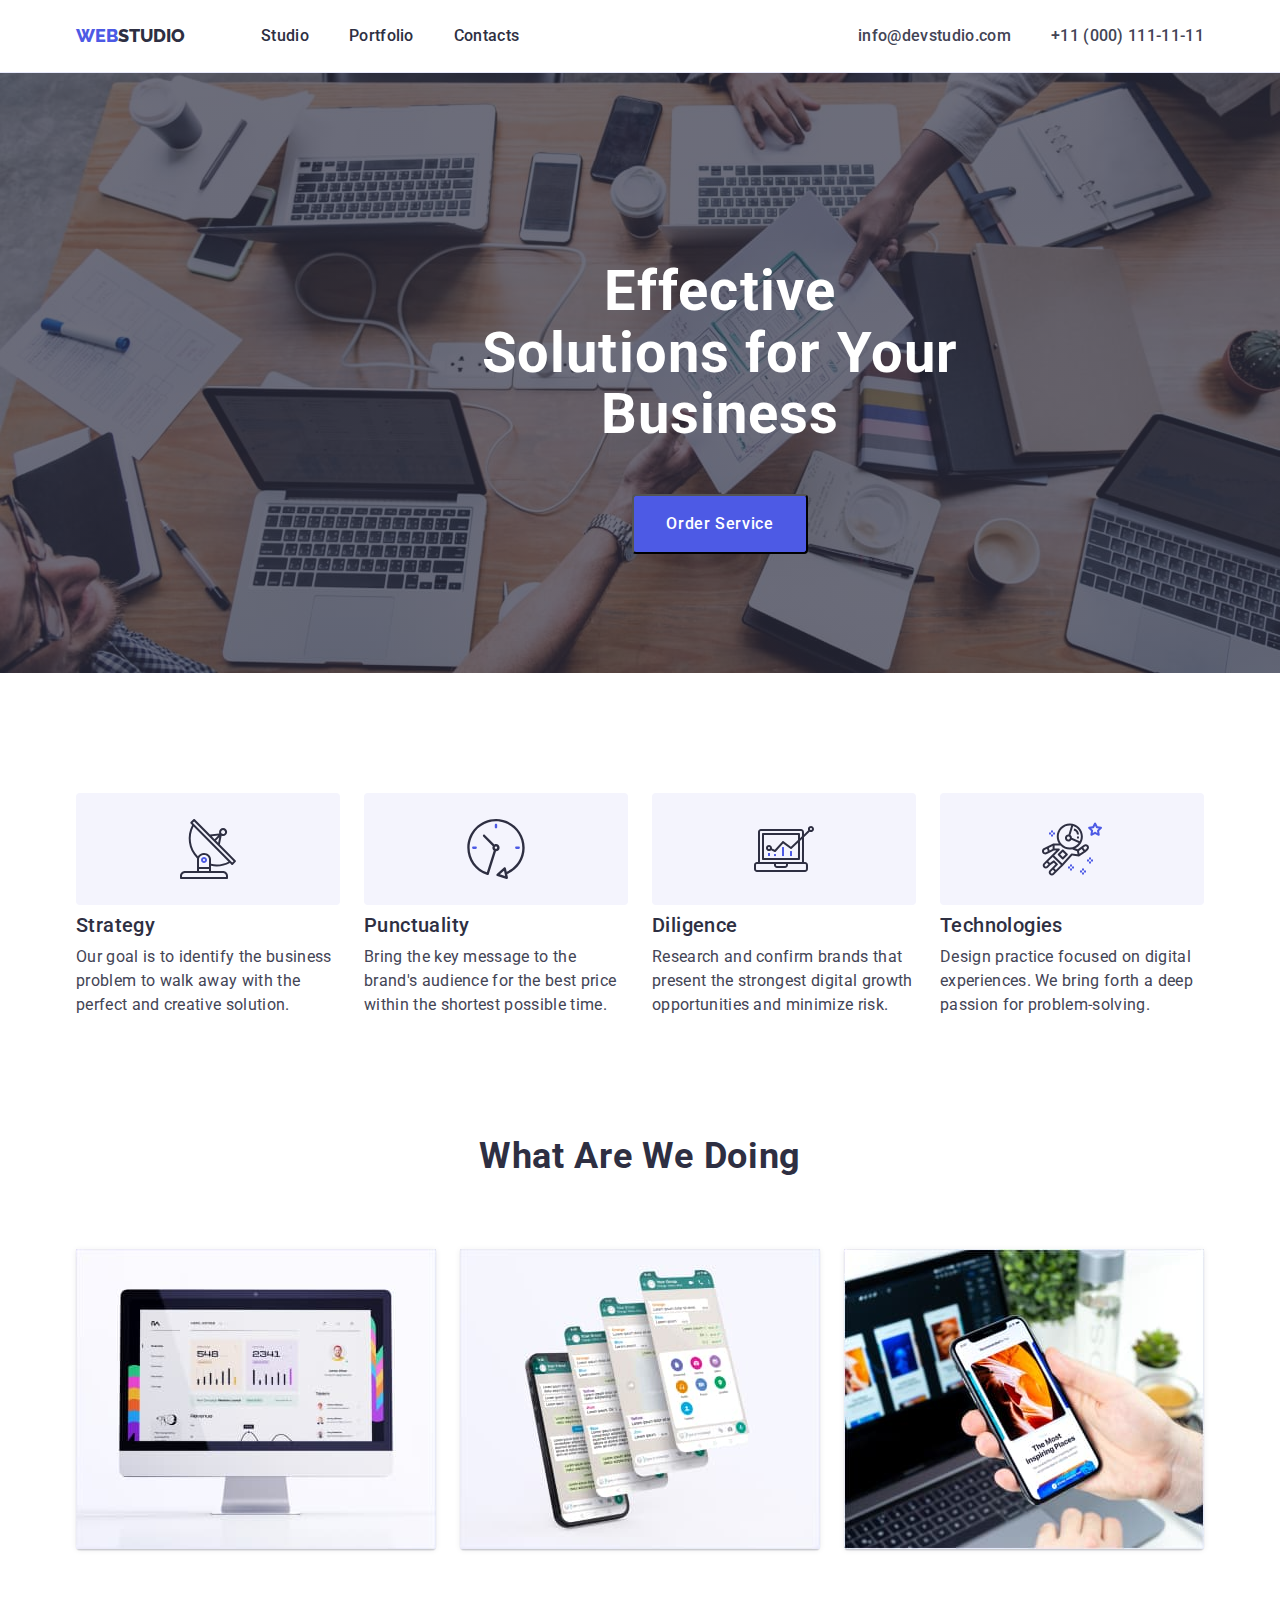
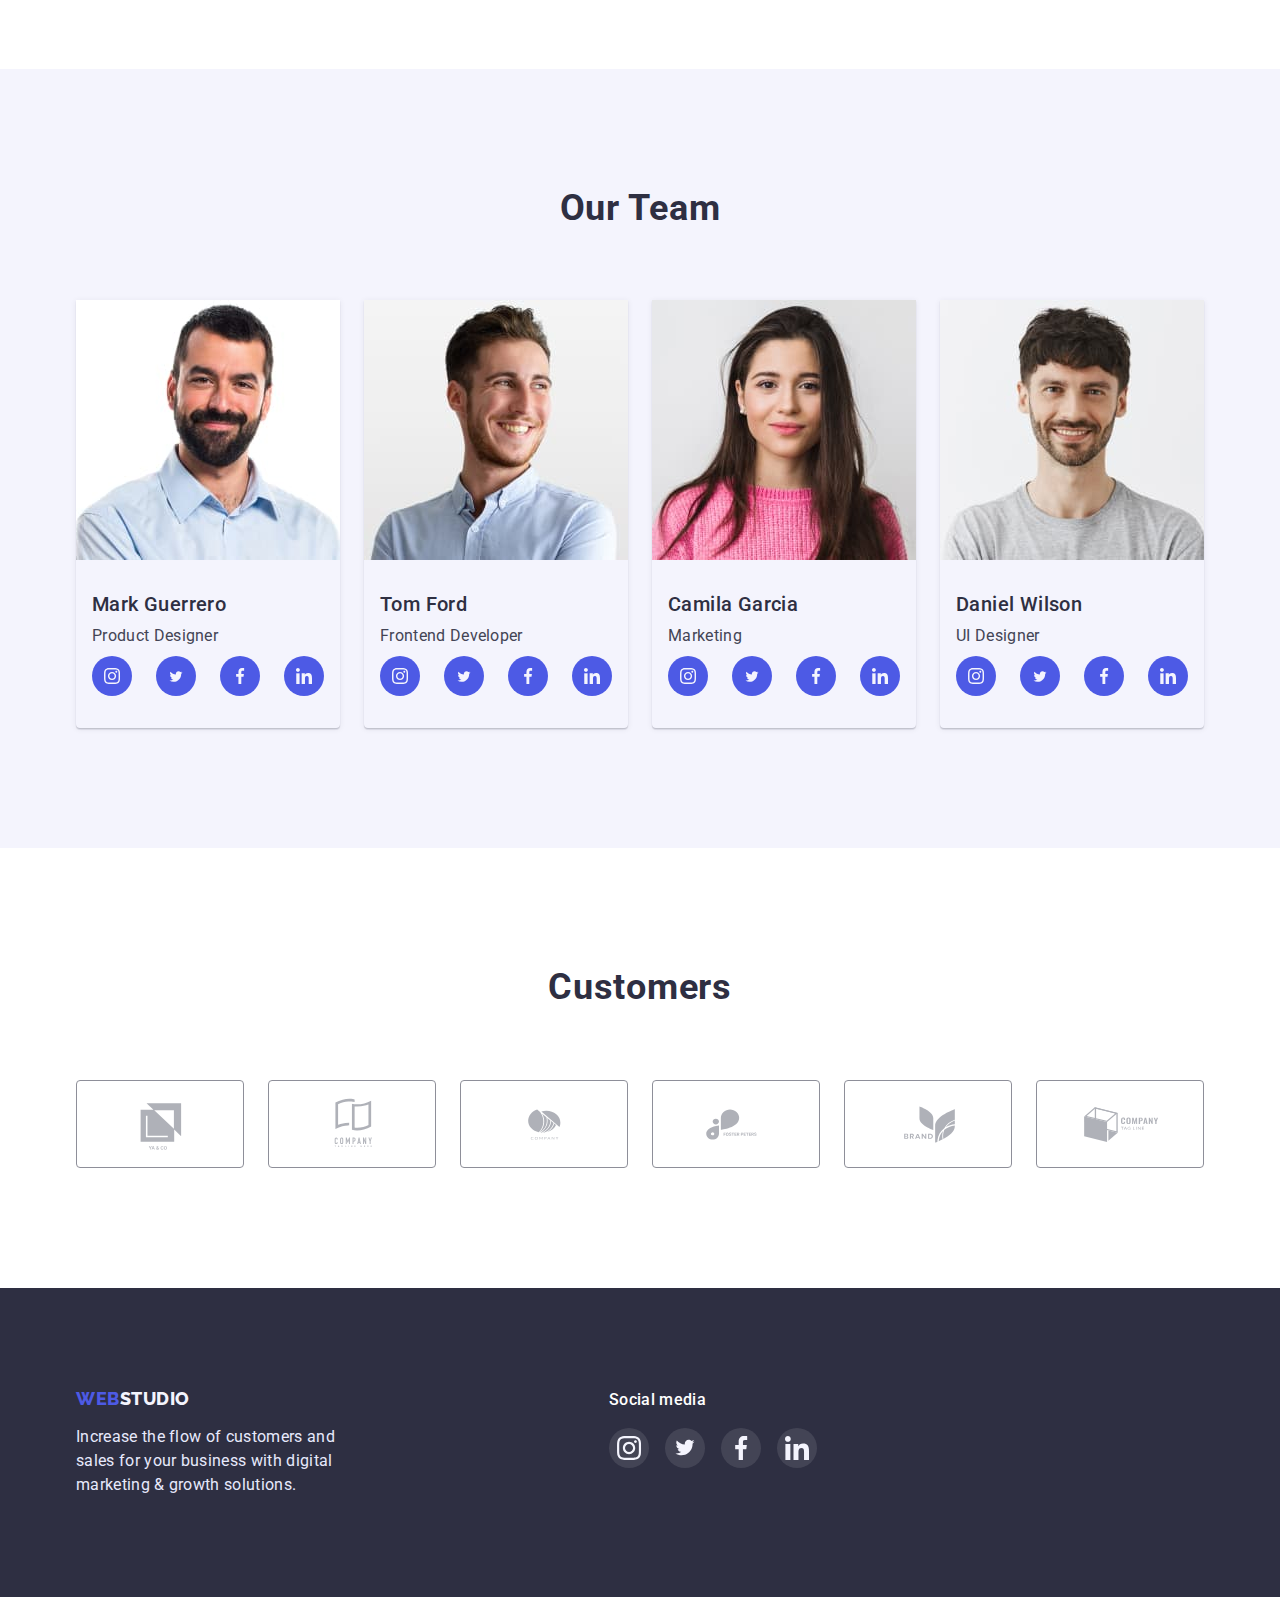
==== commit d096de2c: "kj" ====
--- a/index.html
+++ b/index.html
@@ -351,7 +351,7 @@
       </section>
     </main>
     <footer class="footer">
-      <div class="container">
+      <div class="container position">
         <div snippet>
           <a href="./index.html" class="logo-desc"><span>Web</span>Studio</a>
           <p class="items">
@@ -359,6 +359,39 @@
             digital marketing & growth solutions.
           </p>
         </div>
+        <div class="subtitle-position">
+          <h4 class="subtitle">Social media</h4>
+          <ul class="subtitle-icon">
+            <li class="subtitle-list">
+              <a href="" class="subtitle-item">
+                <svg class="sprite" wight="24px" height="24px">
+                  <use href="./images/icons.svg#icon-instagram"></use>
+                </svg>
+              </a>
+            </li>
+            <li class="subtitle-list">
+              <a href="" class="subtitle-item">
+                <svg class="sprite" wight="24px" height="19px">
+                  <use href="./images/icons.svg#icon-twitter"></use>
+                </svg>
+              </a>
+            </li>
+            <li class="subtitle-list">
+              <a href="" class="subtitle-item">
+                <svg class="sprite" wight="12px" height="24px">
+                  <use href="./images/icons.svg#icon-facebook"></use>
+                </svg>
+              </a>
+            </li>
+            <li class="subtitle-list">
+              <a href="" class="subtitle-item">
+                <svg class="sprite" wight="24px" height="24px">
+                  <use href="./images/icons.svg#icon-linkedin"></use>
+                </svg>
+              </a>
+            </li>
+          </ul>
+        </div>
       </div>
     </footer>
   </body>
--- a/css/styles.css
+++ b/css/styles.css
@@ -300,7 +300,7 @@
   background: #404bbf;
 }
 .content-last {
-  margin-top: 110px;
+  margin-top: 120px;
 }
 .thumb {
   text-decoration: none;
@@ -354,6 +354,17 @@
   border: 1px solid #8e8f99;
   border-radius: 4px;
   margin-bottom: 120px;
+}
+.icons-list:hover,
+.icons-list:focus {
+  fill: #404bbf;
+  border: 1px solid #404bbf;
+  border-radius: 4px;
+}
+
+.icons-item-list:hover,
+.icons-item-list:focus {
+  fill: #404bbf;
 }
 .icons-item {
   display: flex;
@@ -381,7 +392,6 @@
   background-color: #2e2f42;
   text-decoration: none;
   display: inline-block;
-
   margin-bottom: 16px;
 }
 .logo-desc > span {
@@ -395,7 +405,6 @@
   text-transform: uppercase;
   color: #4d5ae5;
   text-decoration: none;
-
   margin-bottom: 16px;
 }
 .footer {
@@ -404,6 +413,7 @@
   background-color: #2e2f42;
 }
 .items {
+  /* display: inline-block; */
   color: #e7e9fc;
   background-color: #2e2f42;
   font-size: 16px;
@@ -413,8 +423,47 @@
 
   width: 264px;
 }
+.position {
+  display: flex;
+  align-items: baseline;
+}
 .snippet {
   width: 264px;
+}
+.subtitle-position {
+  margin-left: 269px;
+}
+.subtitle-icon {
+  display: flex;
+  gap: 16px;
+}
+
+.subtitle-list {
+  display: flex;
+  list-style: none;
+  width: 40px;
+  height: 40px;
+}
+.subtitle-item {
+  display: flex;
+  width: 100%;
+  height: 100%;
+  align-items: center;
+  border-radius: 50%;
+  justify-content: center;
+  background: rgba(255, 255, 255, 0.1);
+}
+.subtitle {
+  font-weight: 500;
+  color: #ffffff;
+  letter-spacing: 0.02em;
+  font-size: 16px;
+  line-height: 1.5;
+  margin-bottom: 16px;
+}
+.subtitle-item:hover,
+.subtitle-item:focus {
+  background: #31d0aa;
 }
 /* Portfolio */
 
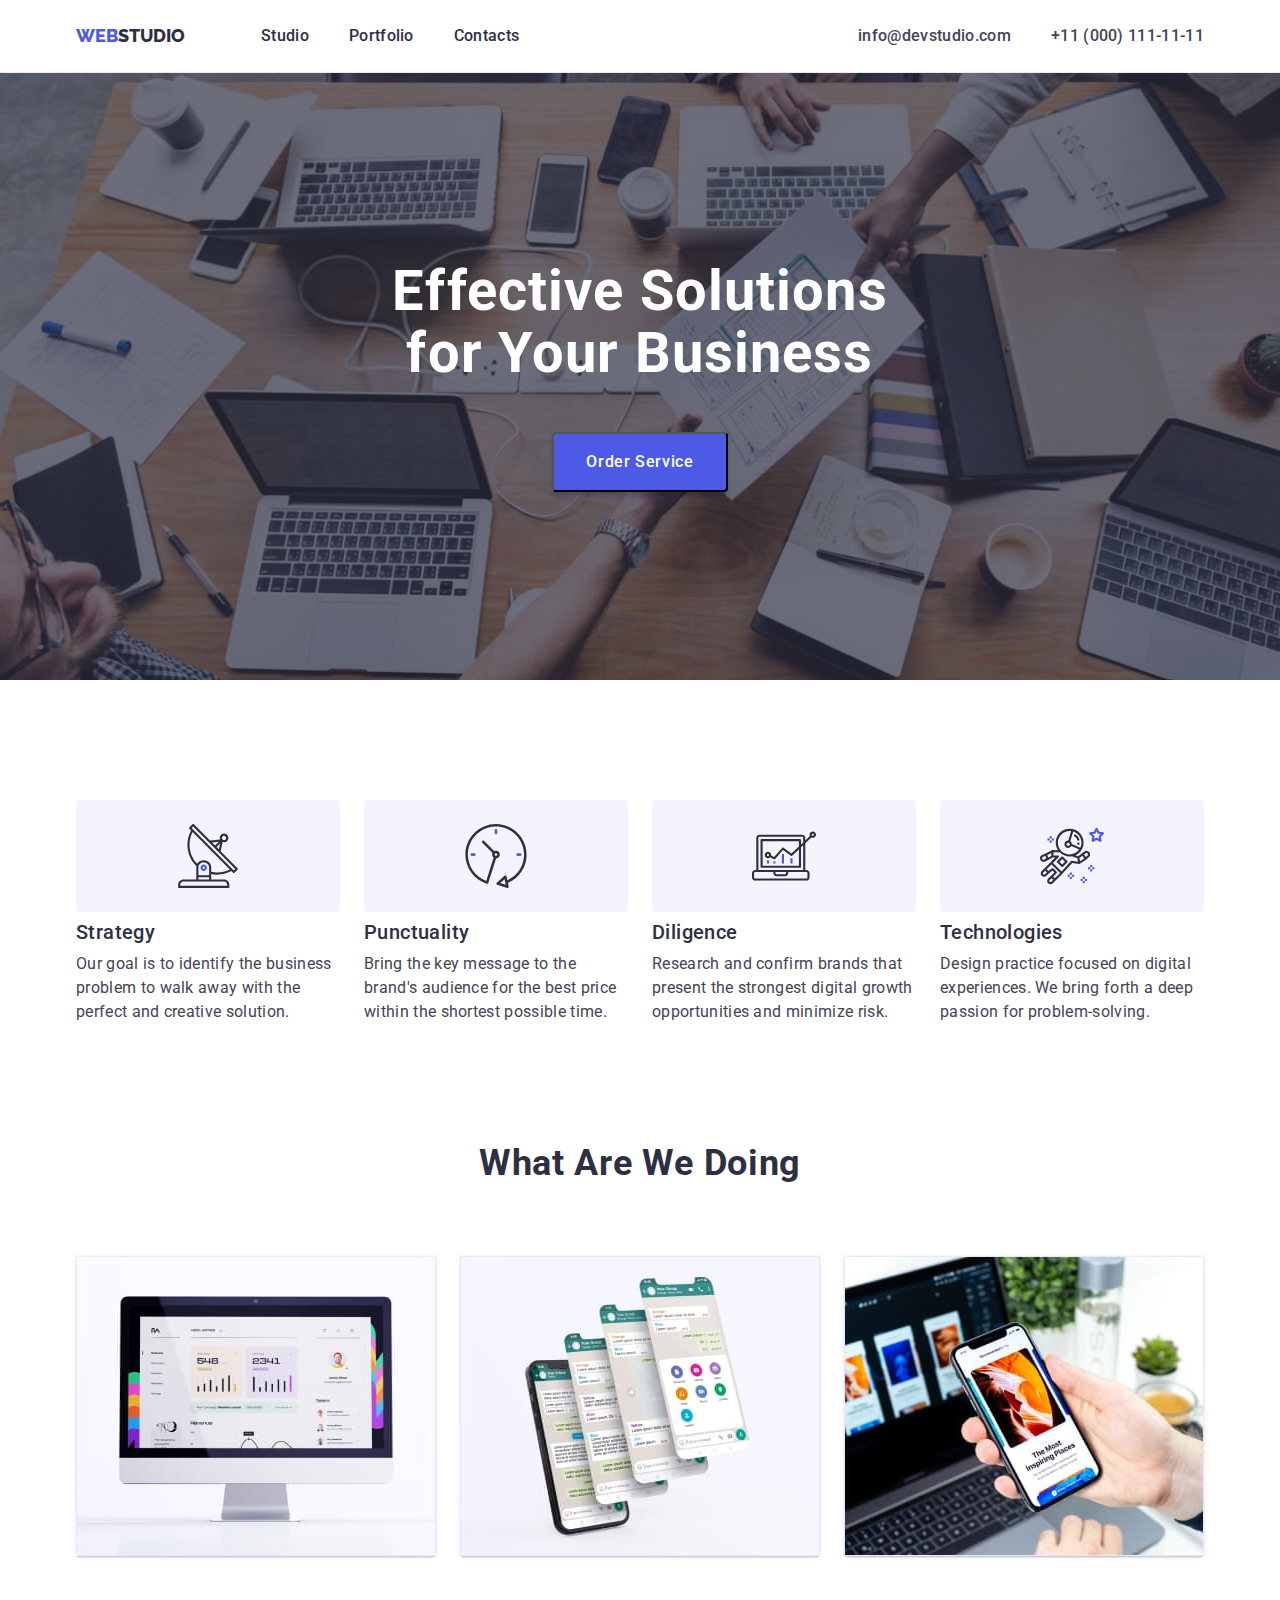
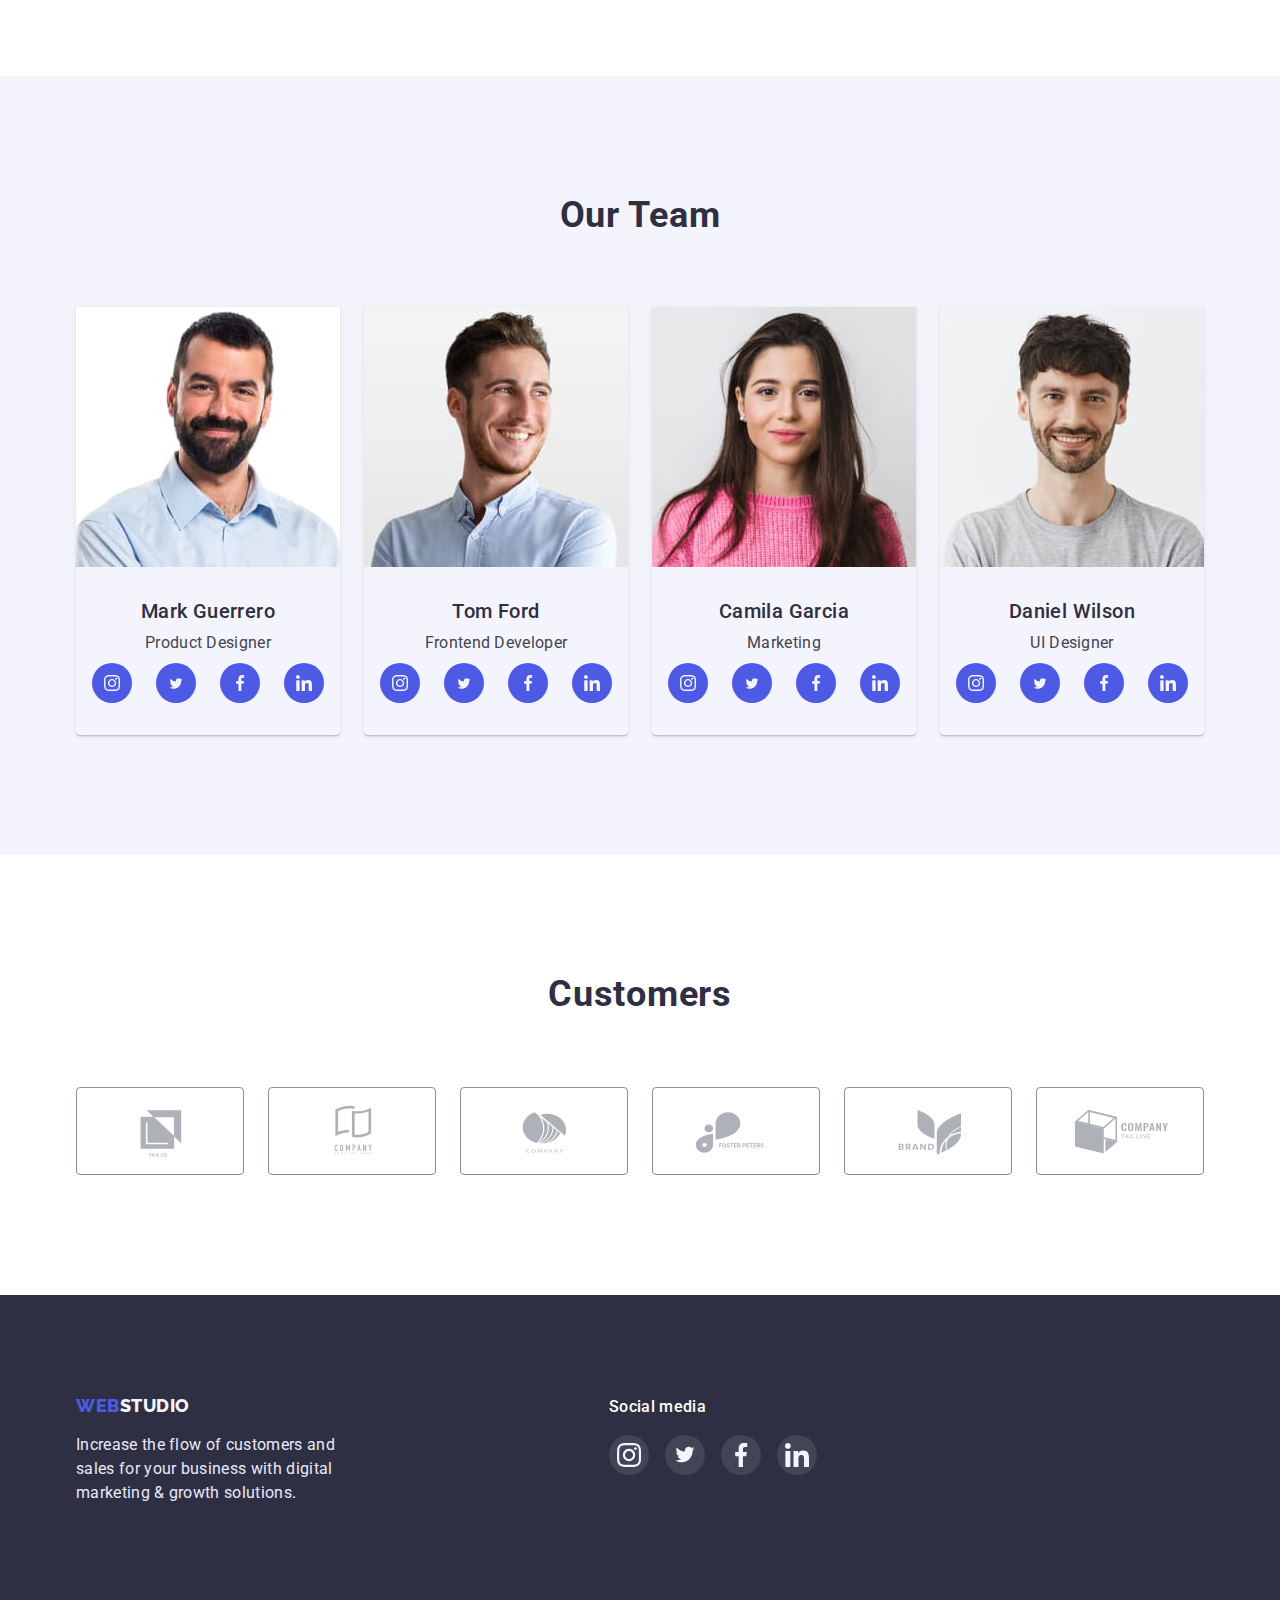
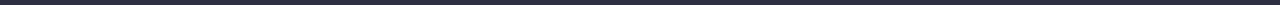
==== commit 374a1ddb: "1" ====
--- a/index.html
+++ b/index.html
@@ -43,7 +43,7 @@
                   >
                 </li>
                 <li class="nav-flex">
-                  <a class="address-list-tel" href="tel:+110001111111"
+                  <a class="address-list" href="tel:+110001111111"
                     >+11 (000) 111-11-11</a
                   >
                 </li>
@@ -151,148 +151,148 @@
               <div class="foto">
                 <h3 class="headline">Mark Guerrero</h3>
                 <p class="desc">Product Designer</p>
-              </div>
-              <ul class="userpic">
-                <li class="userpic-item-list">
-                  <a href="" class="userpic-item">
-                    <svg class="userpic-list" width="16px" height="16px">
-                      <use href="./images/icons.svg#icon-instagram"></use>
-                    </svg>
-                  </a>
-                </li>
-                <li class="userpic-item-list">
-                  <a href="" class="userpic-item">
-                    <svg class="userpic-list" width="16px" height="13px">
-                      <use href="./images/icons.svg#icon-twitter"></use>
-                    </svg>
-                  </a>
-                </li>
-                <li class="userpic-item-list">
-                  <a href="" class="userpic-item">
-                    <svg class="userpic-list" width="8px" height="16px">
-                      <use href="./images/icons.svg#icon-facebook"></use>
-                    </svg>
-                  </a>
-                </li>
-                <li class="userpic-item-list">
-                  <a href="" class="userpic-item">
-                    <svg class="userpic-list" width="16px" height="16px">
-                      <use href="./images/icons.svg#icon-linkedin"></use>
-                    </svg>
-                  </a>
-                </li>
-              </ul>
+                <ul class="userpic">
+                  <li class="userpic-item-list">
+                    <a href="" class="userpic-item">
+                      <svg class="userpic-list" width="16px" height="16px">
+                        <use href="./images/icons.svg#icon-instagram"></use>
+                      </svg>
+                    </a>
+                  </li>
+                  <li class="userpic-item-list">
+                    <a href="" class="userpic-item">
+                      <svg class="userpic-list" width="16px" height="13px">
+                        <use href="./images/icons.svg#icon-twitter"></use>
+                      </svg>
+                    </a>
+                  </li>
+                  <li class="userpic-item-list">
+                    <a href="" class="userpic-item">
+                      <svg class="userpic-list" width="8px" height="16px">
+                        <use href="./images/icons.svg#icon-facebook"></use>
+                      </svg>
+                    </a>
+                  </li>
+                  <li class="userpic-item-list">
+                    <a href="" class="userpic-item">
+                      <svg class="userpic-list" width="16px" height="16px">
+                        <use href="./images/icons.svg#icon-linkedin"></use>
+                      </svg>
+                    </a>
+                  </li>
+                </ul>
+              </div>
             </li>
             <li class="image">
               <img src="./images/img-2.jpg" alt="employee photo" width="264" />
               <div class="foto">
                 <h3 class="headline">Tom Ford</h3>
                 <p class="desc">Frontend Developer</p>
-              </div>
-              <ul class="userpic">
-                <li class="userpic-item-list">
-                  <a href="" class="userpic-item">
-                    <svg class="userpic-list" width="16px" height="16px">
-                      <use href="./images/icons.svg#icon-instagram "></use>
-                    </svg>
-                  </a>
-                </li>
-                <li class="userpic-item-list">
-                  <a href="" class="userpic-item">
-                    <svg class="userpic-list" width="16px" height="13px">
-                      <use href="./images/icons.svg#icon-twitter"></use>
-                    </svg>
-                  </a>
-                </li>
-                <li class="userpic-item-list">
-                  <a href="" class="userpic-item">
-                    <svg class="userpic-list" width="8px" height="16px">
-                      <use href="./images/icons.svg#icon-facebook"></use>
-                    </svg>
-                  </a>
-                </li>
-                <li class="userpic-item-list">
-                  <a href="" class="userpic-item">
-                    <svg class="userpic-list" width="16px" height="16px">
-                      <use href="./images/icons.svg#icon-linkedin"></use>
-                    </svg>
-                  </a>
-                </li>
-              </ul>
+                <ul class="userpic">
+                  <li class="userpic-item-list">
+                    <a href="" class="userpic-item">
+                      <svg class="userpic-list" width="16px" height="16px">
+                        <use href="./images/icons.svg#icon-instagram"></use>
+                      </svg>
+                    </a>
+                  </li>
+                  <li class="userpic-item-list">
+                    <a href="" class="userpic-item">
+                      <svg class="userpic-list" width="16px" height="13px">
+                        <use href="./images/icons.svg#icon-twitter"></use>
+                      </svg>
+                    </a>
+                  </li>
+                  <li class="userpic-item-list">
+                    <a href="" class="userpic-item">
+                      <svg class="userpic-list" width="8px" height="16px">
+                        <use href="./images/icons.svg#icon-facebook"></use>
+                      </svg>
+                    </a>
+                  </li>
+                  <li class="userpic-item-list">
+                    <a href="" class="userpic-item">
+                      <svg class="userpic-list" width="16px" height="16px">
+                        <use href="./images/icons.svg#icon-linkedin"></use>
+                      </svg>
+                    </a>
+                  </li>
+                </ul>
+              </div>
             </li>
             <li class="image">
               <img src="./images/img-3.jpg" alt="employee photo" width="264" />
               <div class="foto">
                 <h3 class="headline">Camila Garcia</h3>
                 <p class="desc">Marketing</p>
-              </div>
-              <ul class="userpic">
-                <li class="userpic-item-list">
-                  <a href="" class="userpic-item">
-                    <svg class="userpic-list" width="16px" height="16px">
-                      <use href="./images/icons.svg#icon-instagram"></use>
-                    </svg>
-                  </a>
-                </li>
-                <li class="userpic-item-list">
-                  <a href="" class="userpic-item">
-                    <svg class="userpic-list" width="16px" height="13px">
-                      <use href="./images/icons.svg#icon-twitter"></use>
-                    </svg>
-                  </a>
-                </li>
-                <li class="userpic-item-list">
-                  <a href="" class="userpic-item">
-                    <svg class="userpic-list" width="8px" height="16px">
-                      <use href="./images/icons.svg#icon-facebook"></use>
-                    </svg>
-                  </a>
-                </li>
-                <li class="userpic-item-list">
-                  <a href="" class="userpic-item">
-                    <svg class="userpic-list" width="16px" height="16px">
-                      <use href="./images/icons.svg#icon-linkedin"></use>
-                    </svg>
-                  </a>
-                </li>
-              </ul>
+                <ul class="userpic">
+                  <li class="userpic-item-list">
+                    <a href="" class="userpic-item">
+                      <svg class="userpic-list" width="16px" height="16px">
+                        <use href="./images/icons.svg#icon-instagram"></use>
+                      </svg>
+                    </a>
+                  </li>
+                  <li class="userpic-item-list">
+                    <a href="" class="userpic-item">
+                      <svg class="userpic-list" width="16px" height="13px">
+                        <use href="./images/icons.svg#icon-twitter"></use>
+                      </svg>
+                    </a>
+                  </li>
+                  <li class="userpic-item-list">
+                    <a href="" class="userpic-item">
+                      <svg class="userpic-list" width="8px" height="16px">
+                        <use href="./images/icons.svg#icon-facebook"></use>
+                      </svg>
+                    </a>
+                  </li>
+                  <li class="userpic-item-list">
+                    <a href="" class="userpic-item">
+                      <svg class="userpic-list" width="16px" height="16px">
+                        <use href="./images/icons.svg#icon-linkedin"></use>
+                      </svg>
+                    </a>
+                  </li>
+                </ul>
+              </div>
             </li>
             <li class="image">
               <img src="./images/img-4.jpg" alt="employee photo" width="264" />
               <div class="foto">
                 <h3 class="headline">Daniel Wilson</h3>
                 <p class="desc">UI Designer</p>
-              </div>
-              <ul class="userpic">
-                <li class="userpic-item-list">
-                  <a href="" class="userpic-item">
-                    <svg class="userpic-list" width="16px" height="16px">
-                      <use href="./images/icons.svg#icon-instagram"></use>
-                    </svg>
-                  </a>
-                </li>
-                <li class="userpic-item-list">
-                  <a href="" class="userpic-item">
-                    <svg class="userpic-list" width="16px" height="13px">
-                      <use href="./images/icons.svg#icon-twitter"></use>
-                    </svg>
-                  </a>
-                </li>
-                <li class="userpic-item-list">
-                  <a href="" class="userpic-item">
-                    <svg class="userpic-list" width="8px" height="16px">
-                      <use href="./images/icons.svg#icon-facebook"></use>
-                    </svg>
-                  </a>
-                </li>
-                <li class="userpic-item-list">
-                  <a href="" class="userpic-item">
-                    <svg class="userpic-list" width="16px" height="16px">
-                      <use href="./images/icons.svg#icon-linkedin"></use>
-                    </svg>
-                  </a>
-                </li>
-              </ul>
+                <ul class="userpic">
+                  <li class="userpic-item-list">
+                    <a href="" class="userpic-item">
+                      <svg class="userpic-list" width="16px" height="16px">
+                        <use href="./images/icons.svg#icon-instagram"></use>
+                      </svg>
+                    </a>
+                  </li>
+                  <li class="userpic-item-list">
+                    <a href="" class="userpic-item">
+                      <svg class="userpic-list" width="16px" height="13px">
+                        <use href="./images/icons.svg#icon-twitter"></use>
+                      </svg>
+                    </a>
+                  </li>
+                  <li class="userpic-item-list">
+                    <a href="" class="userpic-item">
+                      <svg class="userpic-list" width="8px" height="16px">
+                        <use href="./images/icons.svg#icon-facebook"></use>
+                      </svg>
+                    </a>
+                  </li>
+                  <li class="userpic-item-list">
+                    <a href="" class="userpic-item">
+                      <svg class="userpic-list" width="16px" height="16px">
+                        <use href="./images/icons.svg#icon-linkedin"></use>
+                      </svg>
+                    </a>
+                  </li>
+                </ul>
+              </div>
             </li>
           </ul>
         </div>
@@ -303,14 +303,14 @@
           <ul class="icons">
             <li class="icons-list">
               <a href="" class="icons-item">
-                <svg class="icons-item-list" width="104px" height="56px">
+                <svg class="icons-item-list">
                   <use href="./images/icons.svg#icon-Logo-first"></use>
                 </svg>
               </a>
             </li>
             <li class="icons-list">
               <a href="" class="icons-item">
-                <svg class="icons-item-list" wigth="40px" height="56px">
+                <svg class="icons-item-list">
                   <use
                     href="./images/icons.svg#icon-Logo-second"
                     height="52px"
@@ -320,28 +320,28 @@
             </li>
             <li class="icons-list">
               <a href="" class="icons-item">
-                <svg class="icons-item-list" wigth="44px" height="41px">
+                <svg class="icons-item-list">
                   <use href="./images/icons.svg#icon-Logo-third"></use>
                 </svg>
               </a>
             </li>
             <li class="icons-list">
               <a href="" class="icons-item">
-                <svg class="icons-item-list" wigth="84px" height="41px">
+                <svg class="icons-item-list">
                   <use href="./images/icons.svg#icon-Logo-fourth"></use>
                 </svg>
               </a>
             </li>
             <li class="icons-list">
               <a href="" class="icons-item">
-                <svg class="icons-item-list" wigth="63px" height="45px">
+                <svg class="icons-item-list">
                   <use href="./images/icons.svg#icon-Logo-fifth"></use>
                 </svg>
               </a>
             </li>
             <li class="icons-list">
               <a href="" class="icons-item">
-                <svg class="icons-item-list" wigth="94px" height="44px">
+                <svg class="icons-item-list">
                   <use href="./images/icons.svg#icon-Logo-sixth"></use>
                 </svg>
               </a>
@@ -352,7 +352,7 @@
     </main>
     <footer class="footer">
       <div class="container position">
-        <div snippet>
+        <div class="snippet">
           <a href="./index.html" class="logo-desc"><span>Web</span>Studio</a>
           <p class="items">
             Increase the flow of customers and sales for your business with
@@ -360,32 +360,32 @@
           </p>
         </div>
         <div class="subtitle-position">
-          <h4 class="subtitle">Social media</h4>
+          <h2 class="subtitle">Social media</h2>
           <ul class="subtitle-icon">
             <li class="subtitle-list">
               <a href="" class="subtitle-item">
-                <svg class="sprite" wight="24px" height="24px">
+                <svg class="sprite" width="24px" height="24px">
                   <use href="./images/icons.svg#icon-instagram"></use>
                 </svg>
               </a>
             </li>
             <li class="subtitle-list">
               <a href="" class="subtitle-item">
-                <svg class="sprite" wight="24px" height="19px">
+                <svg class="sprite" width="24px" height="19px">
                   <use href="./images/icons.svg#icon-twitter"></use>
                 </svg>
               </a>
             </li>
             <li class="subtitle-list">
               <a href="" class="subtitle-item">
-                <svg class="sprite" wight="12px" height="24px">
+                <svg class="sprite" width="24px" height="24px">
                   <use href="./images/icons.svg#icon-facebook"></use>
                 </svg>
               </a>
             </li>
             <li class="subtitle-list">
               <a href="" class="subtitle-item">
-                <svg class="sprite" wight="24px" height="24px">
+                <svg class="sprite" width="24px" height="24px">
                   <use href="./images/icons.svg#icon-linkedin"></use>
                 </svg>
               </a>
--- a/css/styles.css
+++ b/css/styles.css
@@ -89,10 +89,6 @@
   text-decoration: none;
   color: #434455;
 }
-.address-list-tel {
-  text-decoration: none;
-  color: #434455;
-}
 
 .address-list-item {
   display: flex;
@@ -124,13 +120,12 @@
   letter-spacing: 0.02em;
   line-height: 1.1;
   color: #ffffff;
-  width: 494px;
+  width: 496px;
   margin: auto;
 }
 .thumbnail {
   background-size: cover;
-  height: 600px;
-  min-width: 1440px;
+  max-width: 1440px;
   background-image: linear-gradient(
       rgba(46, 47, 66, 0.7),
       rgba(46, 47, 66, 0.7)
@@ -184,13 +179,14 @@
   line-height: 1.5;
   letter-spacing: 0.04em;
   color: #ffffff;
-  background: #4d5ae5;
-  border-radius: 4px;
   padding: 16px 32px;
   display: inline-block;
   min-width: 169px;
   text-align: center;
   margin-top: 48px;
+  background: #4d5ae5;
+  box-shadow: 0px 4px 4px rgba(0, 0, 0, 0.15);
+  border-radius: 4px;
 }
 /* Секция1 */
 .section {
@@ -234,7 +230,7 @@
   margin-bottom: 8px;
 }
 .avatar-icon {
-  width: 60px;
+  width: 64px;
   height: 64px;
 }
 
@@ -255,7 +251,6 @@
 }
 .pic {
   list-style-type: none;
-
   display: flex;
   flex-wrap: wrap;
 }
@@ -264,17 +259,25 @@
     0px 1px 1px rgba(46, 47, 66, 0.16), 0px 2px 1px rgba(46, 47, 66, 0.08);
   border-radius: 0px 0px 4px 4px;
   margin-right: 24px;
+  /* text-align: center; */
 }
 .image:last-child {
   margin-right: 0px;
 }
 /* Секция3 */
+.foto {
+  padding: 32px 16px;
+}
+.position-block {
+  display: flex;
+  flex-wrap: wrap;
+}
 .userpic {
   display: flex;
   padding: 0;
   margin: 0;
   list-style: none;
-  margin-bottom: 32px;
+
   gap: 24px;
   justify-content: center;
   align-items: center;
@@ -299,8 +302,10 @@
 .userpic-item-list:focus {
   background: #404bbf;
 }
+
 .content-last {
   margin-top: 120px;
+  margin-bottom: 120px;
 }
 .thumb {
   text-decoration: none;
@@ -312,8 +317,7 @@
   line-height: 1.2;
   letter-spacing: 0.02em;
   color: #2e2f42;
-
-  margin-bottom: 8px;
+  padding-bottom: 8px;
 }
 
 .desc {
@@ -323,22 +327,20 @@
   list-style-type: none;
   color: #434455;
   margin: 0;
-  margin-bottom: 8px;
+  padding-bottom: 8px;
 }
 .picture {
   list-style-type: none;
   margin-top: 0;
-
-  display: flex;
+  display: flex;
+  text-align: center;
 }
 .inner {
   padding-bottom: 120px;
   padding-top: 120px;
   background: #f4f4fd;
 }
-.foto {
-  padding: 32px 16px 0px 16px;
-}
+
 /* Секция 4 */
 .icons {
   display: flex;
@@ -353,19 +355,17 @@
   height: 88px;
   border: 1px solid #8e8f99;
   border-radius: 4px;
-  margin-bottom: 120px;
-}
+}
+.icons-item:is(:hover, :focus) .icons-item-list {
+  fill: #404bbf;
+}
+
 .icons-list:hover,
 .icons-list:focus {
   fill: #404bbf;
   border: 1px solid #404bbf;
-  border-radius: 4px;
-}
-
-.icons-item-list:hover,
-.icons-item-list:focus {
-  fill: #404bbf;
-}
+}
+
 .icons-item {
   display: flex;
   width: 100%;
@@ -375,6 +375,8 @@
   padding: 16px 32px;
 }
 .icons-item-list {
+  width: 104px;
+  height: 56px;
   fill: #afb1b8;
 }
 
@@ -474,6 +476,12 @@
   border-left: 1px solid #e7e9fc;
   border-right: 1px solid #e7e9fc;
   border-bottom: 1px solid #e7e9fc;
+  box-shadow: 0px 1px 6px rgba(46, 47, 66, 0.08);
+}
+.item-list:hover,
+.item-list:focus {
+  box-shadow: 0px 1px 6px rgba(46, 47, 66, 0.08),
+    0px 1px 1px rgba(46, 47, 66, 0.16), 0px 2px 1px rgba(46, 47, 66, 0.08);
 }
 .item-list:nth-child(3n) {
   margin-right: 0px;
